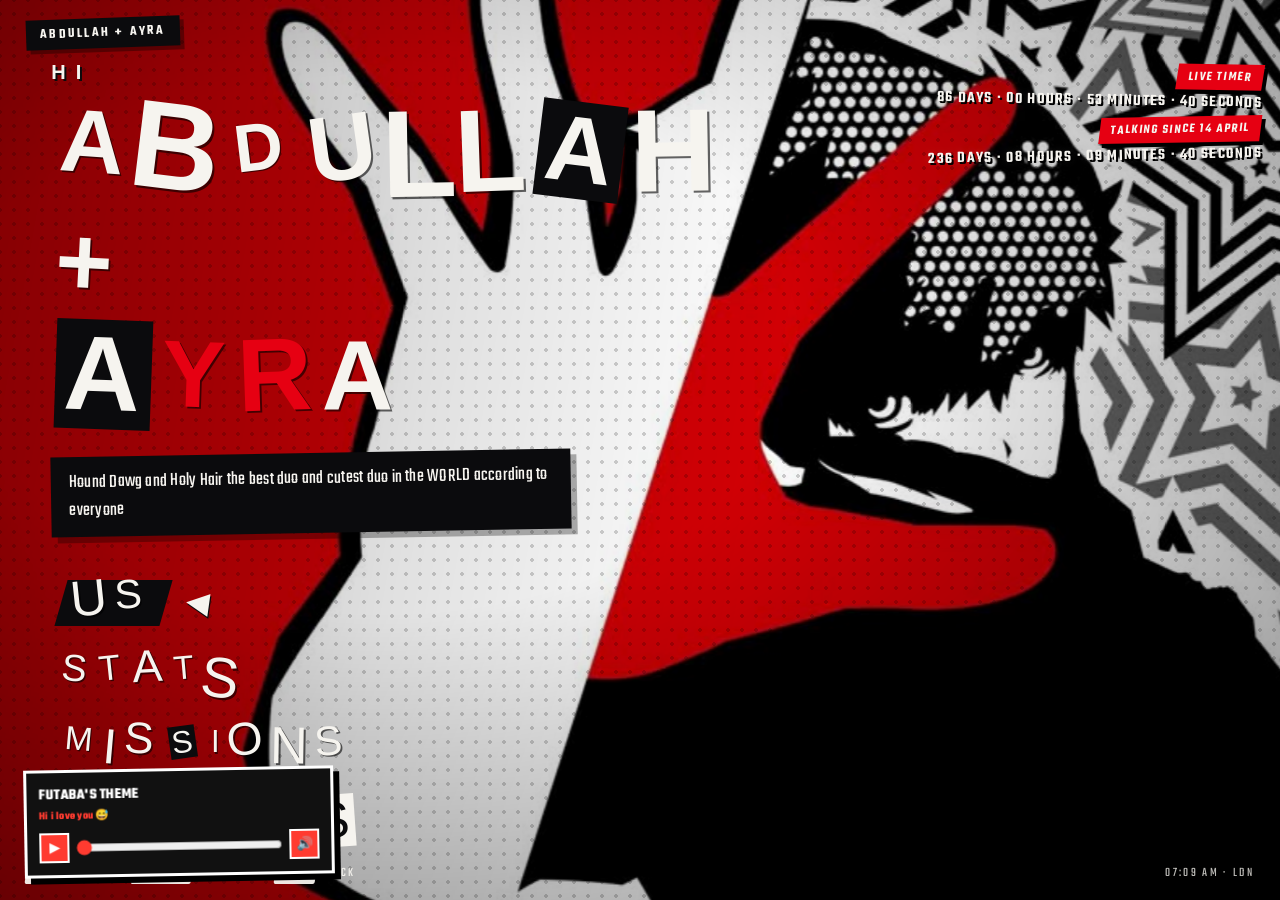
==== index.html @ 56805b8b "Add files via upload" ====
<!DOCTYPE html>
<html lang="en">

<head>
<meta charset="UTF-8">
<meta name="viewport" content="width=device-width, initial-scale=1.0">

<title>ABDULLAH + AYRA</title>

<link rel="stylesheet" href="css/style.css">
<style>
.persona-calendar{width:min(100%,1180px);margin:12px auto 24px;padding:24px;box-sizing:border-box;background:#f5f5f5;color:#111;border:6px solid #111;box-shadow:12px 12px 0 var(--red);transform:rotate(-.35deg);position:relative;}
.persona-calendar::before{content:"CALENDAR";position:absolute;top:-17px;left:18px;padding:4px 12px;background:var(--red);color:#fff;font-family:'Archivo Black','Arial Black',Impact,sans-serif;font-size:15px;letter-spacing:.12em;transform:skewX(-9deg) rotate(-2deg);box-shadow:5px 5px 0 #111;}
.calendar-header{display:grid;grid-template-columns:58px 1fr 58px;align-items:center;gap:14px;margin-bottom:18px;}
.calendar-month-block{text-align:center;}
.calendar-kicker{font-family:'Archivo Black','Arial Black',Impact,sans-serif;font-size:13px;letter-spacing:.22em;color:var(--red);transform:skewX(-8deg);}
.calendar-month-block h2{margin:0;font-family:'Archivo Black','Arial Black',Impact,sans-serif;font-size:clamp(30px,4vw,58px);line-height:.95;letter-spacing:-.03em;transform:skewX(-5deg);}
.calendar-arrow{min-height:58px;border:4px solid #111;background:var(--red);color:#fff;font-family:'Archivo Black','Arial Black',Impact,sans-serif;font-size:22px;cursor:pointer;box-shadow:6px 6px 0 #111;transition:transform .12s ease,box-shadow .12s ease;}
.calendar-arrow:hover{transform:translate(-2px,-2px) skewX(-4deg);box-shadow:8px 8px 0 #111;}
.calendar-arrow:active{transform:translate(3px,3px);box-shadow:3px 3px 0 #111;}
.calendar-weekdays,.calendar-grid{display:grid;grid-template-columns:repeat(7,minmax(0,1fr));gap:7px;}
.calendar-weekdays{margin-bottom:7px;}
.calendar-weekdays span{padding:8px 4px;background:#111;color:#fff;text-align:center;font-family:'Archivo Black','Arial Black',Impact,sans-serif;font-size:13px;letter-spacing:.08em;transform:skewX(-7deg);}
.calendar-day{min-height:82px;padding:8px;box-sizing:border-box;border:3px solid #111;background:#fff;color:#111;text-align:left;cursor:pointer;position:relative;font-family:'Barlow Condensed','Arial Narrow',Arial,sans-serif;transition:transform .12s ease,background .12s ease,color .12s ease;}
.calendar-day:hover{transform:translate(-2px,-2px) rotate(-1deg);background:#e9e9e9;}
.calendar-day.empty{border-color:#bbb;background:#ddd;cursor:default;}
.calendar-day.selected{background:#111;color:#fff;transform:rotate(-1deg);}
.calendar-day.today{outline:4px solid var(--red);outline-offset:-7px;}
.calendar-number{font-family:'Archivo Black','Arial Black',Impact,sans-serif;font-size:23px;line-height:1;}
.calendar-event-mark{position:absolute;right:7px;top:7px;width:10px;height:10px;background:var(--red);transform:rotate(45deg);}
.calendar-event-label{display:block;margin-top:12px;font-family:'Archivo Black','Arial Black',Impact,sans-serif;font-size:10px;line-height:1.05;letter-spacing:.03em;text-transform:uppercase;}
.calendar-event-panel{margin-top:18px;padding:15px 18px;border:4px solid #111;background:#111;color:#fff;box-shadow:7px 7px 0 var(--red);transform:skewX(-1deg);}
.calendar-event-date{color:#aaa;font-family:'Archivo Black','Arial Black',Impact,sans-serif;font-size:12px;letter-spacing:.15em;}
.calendar-event-title{margin-top:5px;color:#fff;font-family:'Archivo Black','Arial Black',Impact,sans-serif;font-size:clamp(20px,2.2vw,34px);line-height:1;text-transform:uppercase;}
@media(max-width:700px){.persona-calendar{padding:15px}.calendar-header{grid-template-columns:44px 1fr 44px;gap:8px}.calendar-arrow{min-height:44px;font-size:16px;box-shadow:4px 4px 0 #111}.calendar-weekdays span{font-size:9px;padding:6px 2px}.calendar-day{min-height:58px;padding:5px}.calendar-number{font-size:17px}.calendar-event-label{font-size:7px;margin-top:8px}.calendar-event-mark{width:7px;height:7px;right:5px;top:5px}}
</style>

</head>


<body data-screen="home">


<!-- =========================================================
     BACKGROUND
     ========================================================= -->

<div id="bg" aria-hidden="true">

  <div class="bg-layer" id="bg-stripes"></div>


  <svg class="bg-star"
       style="left:6%;top:8%;width:26vmax;height:26vmax"
       viewBox="0 0 100 100">

    <polygon
      points="50,0 60,35 98,35 68,57 78,94 50,72 22,94 32,57 2,35 40,35"
      fill="#000"/>

  </svg>


  <svg class="bg-star s2"
       style="right:4%;bottom:6%;width:34vmax;height:34vmax"
       viewBox="0 0 100 100">

    <polygon
      points="50,0 60,35 98,35 68,57 78,94 50,72 22,94 32,57 2,35 40,35"
      fill="#fff"/>

  </svg>


  <!-- Optional background artwork -->

  <img
    class="menu-art"
    id="art-home"
    src="assets/menus/home.jpg"
    alt=""
    onload="document.body.classList.add('has-art-home')"
    onerror="this.remove()">


  <img
    class="menu-art"
    id="art-projects"
    src="assets/menus/projects.jpg"
    alt=""
    onload="document.body.classList.add('has-art-projects')"
    onerror="this.remove()">


  <img
    class="menu-art"
    id="art-skills"
    src="assets/menus/skills.jpg"
    alt=""
    onload="document.body.classList.add('has-art-skills')"
    onerror="this.remove()">


  <img
    class="menu-art"
    id="art-about"
    src="assets/menus/about.jpg"
    alt=""
    onload="document.body.classList.add('has-art-about')"
    onerror="this.remove()">


  <img
    class="menu-art"
    id="art-contact"
    src="assets/menus/contact.jpg"
    alt=""
    onload="document.body.classList.add('has-art-contact')"
    onerror="this.remove()">


  <div class="bg-layer" id="bg-halftone"></div>

  <div class="bg-layer" id="bg-vignette"></div>

</div>


<div id="slash" aria-hidden="true"></div>


<!-- =========================================================
     HERO ART
     ========================================================= -->

<img
  id="hero-art"
  src="assets/hero.png"
  alt=""
  onerror="this.remove()">



<!-- =========================================================
     SCREEN TRANSITION
     ========================================================= -->

<div id="wipe" aria-hidden="true">

  <div class="pane p3"></div>

  <div class="pane p2"></div>

  <div class="pane p1"></div>

  <div class="flash"></div>

</div>



<!-- =========================================================
     CURSOR + SELECT SOUND
     ========================================================= -->

<div id="cursor" aria-hidden="true"></div>


<audio
  id="sfx-select"
  src="assets/sfx/select.mp3"
  preload="auto">
</audio>



<!-- =========================================================
     MAIN WEBSITE
     ========================================================= -->

<div id="shell">


  <!-- =======================================================
       TOP HUD
       ======================================================= -->

  <div id="hud-top">

    <div class="hud-tag">
      ABDULLAH + AYRA
    </div>

  </div>



  <div id="stage">


    <!-- =====================================================
         HOME / US
         ===================================================== -->

    <section
      class="screen active"
      id="screen-home"
      aria-label="Us">


      <div id="live-timer" aria-label="Relationship timer">
        <span class="live-timer-label">LIVE TIMER</span>
        <span id="liveTimerValue">00 DAYS · 00 HOURS · 00 MINUTES · 00 SECONDS</span>
      </div>


      <div id="talking-timer" aria-label="Talking timer">
        <span class="live-timer-label">TALKING SINCE 14 APRIL</span>
        <span id="talkingTimerValue">00 DAYS · 00 HOURS · 00 MINUTES · 00 SECONDS</span>
      </div>


      <div id="intro-eyebrow">
        Hi
      </div>


      <h1 id="big-name">


        <span
          class="ransom"
          data-ransom="ABDULLAH">
        </span>


        <span
          class="ransom"
          data-ransom="+">
        </span>


        <span
          class="ransom"
          data-ransom="AYRA">
        </span>


      </h1>



      <p id="tagline">

        Hound Dawg and Holy Hair the best duo and cutest duo in the WORLD according to everyone

      </p>



      <!-- ===================================================
           MAIN MENU
           =================================================== -->

      <nav id="menu" aria-label="Sections">


        <!-- US -->

        <button
          class="menu-item sel"
          data-target="projects">

          <span
            class="ransom"
            data-ransom="US">
          </span>

          <span class="cursor-mark">◀</span>

        </button>



        <!-- STATS -->

        <button
          class="menu-item"
          data-target="skills">

          <span
            class="ransom"
            data-ransom="STATS">
          </span>

          <span class="cursor-mark">◀</span>

        </button>



        <!-- MISSIONS -->

        <button
          class="menu-item"
          data-target="missions">

          <span
            class="ransom"
            data-ransom="MISSIONS">
          </span>

          <span class="cursor-mark">◀</span>

        </button>



        <!-- PICTURES -->

        <button
          class="menu-item"
          data-target="contact">

          <span
            class="ransom"
            data-ransom="PICTURES">
          </span>

          <span class="cursor-mark">◀</span>

        </button>


      </nav>

    </section>



    <!-- =====================================================
         US
         ===================================================== -->

    <section
      class="screen sub"
      id="screen-projects"
      aria-label="Us">


      <div class="screen-head">

        <span
          class="ransom"
          data-ransom="US">
        </span>

      </div>


      <button
        class="back-hint"
        data-back>

        ESC · Back

      </button>



      <div class="us-layout">

        <div class="paper">

          <h2>The Beginning</h2>


        <p>
          Haha Hi lol
        </p>


        <p>

          Okay so a long long time ago, in a place far far away, there was this young tall amazing dude called Abdullah, and one day he was just bored so he downloaded this weird app called Wizz, and one very fateful day indeed,
          he got a notification from a very beautiful girl called Ayra, and for some very peculiar reason, you said i was performative! when you popped up to me on wizz for the first time saying that i saw the notification and my eyes popped out like shocked spongebob, i was like WHY is this model texting me and i literally had no idea what to reply with so i replied with the most random bs, but it was okay bc we talked for so so long and EVERY single day i'd open the app to text you and the pop up of how many hundreds
          of thousands of times you viewed my profile came up, and i genuienly really really never considered ONCE that you might like because like how is that possible even amirite, like even NOW i don't believe it. Also, you can see a screenshot i have attatched showcasing my REAL email but it didn't come p for you because you're the real super duper pooper performative individual out of us, and you definitely proved that to me when we went black sheep coffee TWICE and you got that terrible matcha both times even.
        but ah wow like all good things, our conversations came to an end and we stopped, talking and your account was still there right at the top for me and i thought you aired me and you thought i aired you but it was just wizz trying to cook us, and it was about the 2 week mark and i genuinely could not stop thinking about you, and i wanted to pop back up so bad but i didn’t wanna look like a beg so the best thing i could come up with was deleting my account and making a new one,
        then when i finally found you again i don’t think ive ever been so happy, and then when you asked for my socials it felt like the dream started from there, we added each other on EVERYTHING 😭 we did talk at the start but not that much, only till after we made our twin peace treaty and oh my god i could not be more grateful for that because everyday for the next 6 months we’d stay up together ALL night, either be messaging each other.

        </p>

        <p>
          </p>

        <p>

          We'd always either be ragebaiting each other with snapchat video call (in silence) and then doing them silly filter games where you couldn’t draw properly, playing roblox, playing fortnite or watching movies, but whatever the activity for the night was i was content with it because i always got to do it with YOU, and then fast forward a couple months to september 11th, where we fynally admitted to each other how we feel and i felt like the luckiest dude ever because WHAT DO YOU MEAN my crush likes me back i genuienly couldnt comprehend it.
          But Hi, thank you so much for everything, for calling me performative, for being my best friend for 7 long months, for being there every time i needed you and thank you for being your amazing beautiful kind tall self.

        </p>




      <!-- PERSONA 5 STYLE CALENDAR -->
      <div class="persona-calendar" id="personaCalendar" aria-label="Our calendar">
        <div class="calendar-header">
          <button class="calendar-arrow" id="calendarPrev" type="button" aria-label="Previous month">◀</button>
          <div class="calendar-month-block">
            <div class="calendar-kicker">OUR TIMELINE</div>
            <h2 id="calendarMonth">SEPTEMBER 2026</h2>
          </div>
          <button class="calendar-arrow" id="calendarNext" type="button" aria-label="Next month">▶</button>
        </div>
        <div class="calendar-weekdays"><span>MON</span><span>TUE</span><span>WED</span><span>THU</span><span>FRI</span><span>SAT</span><span>SUN</span></div>
        <div class="calendar-grid" id="calendarGrid"></div>
        <div class="calendar-event-panel">
          <div class="calendar-event-date" id="calendarEventDate">SELECT A DATE</div>
          <div class="calendar-event-title" id="calendarEventTitle">—</div>
        </div>
      </div>
        </div>
<div class="us-gallery" aria-label="Our pictures">

  <div class="us-photo-frame">
    <img src="assets/us/us-01.jpg" alt="Abdullah and Ayra together">
  </div>

  <div class="us-photo-frame">
    <img src="assets/us/us-02.jpg" alt="Abdullah and Ayra photo collage">
  </div>

  <div class="us-photo-frame">
    <img src="assets/us/us-03.png" alt="Abdullah and Ayra together">
  </div>

  <div class="us-photo-frame">
    <img src="assets/us/us-04.png" alt="Abdullah and Ayra photo collage">
  </div>

</div>





    </section>



    <!-- =====================================================
         STATS
         ===================================================== -->

    <section
      class="screen sub stats-screen"
      id="screen-skills"
      aria-label="Stats">

      <div class="screen-head">
        <span
          class="ransom"
          data-ransom="STATS">
        </span>
      </div>

      <button
        class="back-hint"
        data-back>
        ESC · Back
      </button>

      <div id="stats-body">

        <div class="stats-paper">

          <h2>OUR STATS</h2>
<div class="stats-columns">

            <!-- AYRA -->
            <article class="character-card ayra-card">

              <div class="character-photo">
                <img src="assets/people/ayra.jpg" alt="Ayra">
              </div>

              <h3 class="character-name">AYRA</h3>

              <div class="stat-section">
                <h4>BASIC</h4>
                <div class="fact-row"><span>DATE OF BIRTH</span><strong>19 Dec 2006</strong></div>
                <div class="fact-row"><span>HEIGHT</span><strong>5'6.5</strong></div>
                <div class="fact-row"><span>STRENGTH</span><strong>10/10</strong></div>
                <div class="fact-row"><span>LOOKS</span><strong>∞/10</strong></div>
              </div>

              <div class="stat-section">
                <h4>PERSONALITY</h4>
                <div class="stat-row"><span>PATIENCE</span><div class="skill-bar"><span class="fill" data-level="100"></span></div><strong>67/10</strong></div>
                <div class="stat-row"><span>ANGER</span><div class="skill-bar"><span class="fill" data-level="100"></span></div><strong>67/10</strong></div>
                <div class="stat-row"><span>KINDNESS</span><div class="skill-bar"><span class="fill" data-level="100"></span></div><strong>67/10</strong></div>
                <div class="stat-row"><span>CUTENESS</span><div class="skill-bar"><span class="fill" data-level="100"></span></div><strong>67/10</strong></div>
                <div class="stat-row"><span>INTELLIGENCE</span><div class="skill-bar"><span class="fill" data-level="100"></span></div><strong>67/10</strong></div>
              </div>

              <div class="special-row">
                <h4>SPECIAL ABILITY</h4>
                <p>THE AYRA EFFECT</p>
              </div>

              <div class="special-row weakness-row">
                <h4>WEAKNESS</h4>
                <p>GETTING TICKLED</p>
              </div>

            </article>

            <!-- ABDULLAH -->
            <article class="character-card abdullah-card">

              <div class="character-photo">
                <img src="assets/people/abdullah.jpg" alt="Abdullah">
              </div>

              <h3 class="character-name">ABDULLAH</h3>

              <div class="stat-section">
                <h4>BASIC</h4>
                <div class="fact-row"><span>DATE OF BIRTH</span><strong>23rd Dec 2005</strong></div>
                <div class="fact-row"><span>HEIGHT</span><strong>6'2</strong></div>
                <div class="fact-row"><span>STRENGTH</span><strong>7/10</strong></div>
                <div class="fact-row"><span>LOOKS</span><strong>Hi/10</strong></div>
              </div>

              <div class="stat-section">
                <h4>PERSONALITY</h4>
                <div class="stat-row"><span>PATIENCE</span><div class="skill-bar"><span class="fill" data-level="100"></span></div><strong>10/10</strong></div>
                <div class="stat-row"><span>ANGER</span><div class="skill-bar"><span class="fill" data-level="0"></span></div><strong>0/10</strong></div>
                <div class="stat-row"><span>KINDNESS</span><div class="skill-bar"><span class="fill" data-level="70"></span></div><strong>7/10</strong></div>
                <div class="stat-row"><span>CUTENESS</span><div class="skill-bar"><span class="fill" data-level="0"></span></div><strong>0/10</strong></div>
                <div class="stat-row"><span>INTELLIGENCE</span><div class="skill-bar"><span class="fill" data-level="100"></span></div><strong>∞/10</strong></div>
              </div>

              <div class="special-row">
                <h4>SPECIAL ABILITY</h4>
                <p>BEING COOL AND TALL</p>
              </div>

              <div class="special-row weakness-row">
                <h4>WEAKNESS</h4>
                <p>AYRA</p>
              </div>

            </article>

          </div>
        </div>
      </div>

    </section>


    <!-- =====================================================
         MISSIONS
         ===================================================== -->

    <section
      class="screen sub missions-screen"
      id="screen-missions"
      aria-label="Missions">

      <div class="screen-head">
        <span
          class="ransom"
          data-ransom="MISSIONS">
        </span>
      </div>

      <button
        class="back-hint"
        data-back>
        ESC · Back
      </button>

      <div class="paper missions-paper">

        <h2>OUR MISSIONS</h2>

        <p class="mission-intro">
          Things we need to do together.
        </p>

        <div class="missions-columns">

          <div class="mission-column">
            <h3>WATCH TOGETHER</h3>

            <div class="mission-list">

              <label class="mission"><input type="checkbox" data-mission="toy-story-5"><span>Toy Story 5</span></label>
              <label class="mission"><input type="checkbox" data-mission="toy-story-4"><span>Toy Story 4</span></label>
              <label class="mission"><input type="checkbox" data-mission="toy-story-3"><span>Toy Story 3</span></label>
              <label class="mission"><input type="checkbox" data-mission="toy-story-2"><span>Toy Story 2</span></label>
              <label class="mission"><input type="checkbox" data-mission="toy-story"><span>Toy Story</span></label>
              <label class="mission"><input type="checkbox" data-mission="pinocchio"><span>Pinocchio</span></label>
              <label class="mission"><input type="checkbox" data-mission="buddy"><span>Buddy</span></label>
              <label class="mission"><input type="checkbox" data-mission="cars"><span>Cars</span></label>
              <label class="mission"><input type="checkbox" data-mission="cars-2"><span>Cars 2</span></label>
              <label class="mission"><input type="checkbox" data-mission="bratz-fashion-pixiez"><span>Bratz Fashion Pixiez</span></label>
              <label class="mission"><input type="checkbox" data-mission="ice-cream-man"><span>Ice Cream Man</span></label>
              <label class="mission"><input type="checkbox" data-mission="winnie-the-pooh"><span>Winnie the Pooh</span></label>
              <label class="mission"><input type="checkbox" data-mission="a-silent-voice"><span>A Silent Voice</span></label>
              <label class="mission"><input type="checkbox" data-mission="saiki-live-action"><span>Saiki live action</span></label>
              <label class="mission"><input type="checkbox" data-mission="hoppers"><span>Hoppers</span></label>

            </div>
          </div>

          <div class="mission-column">
            <h3>THINGS TO DO</h3>

            <div class="mission-list">

              <label class="mission"><input type="checkbox" data-mission="play-badminton"><span>Play badminton</span></label>
              <label class="mission"><input type="checkbox" data-mission="andys-room"><span>Andy's room</span></label>
              <label class="mission"><input type="checkbox" data-mission="cars-land"><span>Cars Land</span></label>
              <label class="mission"><input type="checkbox" data-mission="toy-story-land"><span>Toy Story Land</span></label>
              <label class="mission"><input type="checkbox" data-mission="kidnap-abdullah"><span>Kidnap Abdullah</span></label>
              <label class="mission"><input type="checkbox" data-mission="abdullah-bandlab"><span>Abdullah goes through his amazing BandLab songs</span></label>
              <label class="mission"><input type="checkbox" data-mission="maki-ramen"><span>Maki and ramen</span></label>
              <label class="mission"><input type="checkbox" data-mission="mario-party"><span>Play Mario Party</span></label>
              <label class="mission"><input type="checkbox" data-mission="leblanc"><span>Go to Leblanc</span></label>
              <label class="mission"><input type="checkbox" data-mission="christmas-markets"><span>Christmas markets</span></label>
              <label class="mission"><input type="checkbox" data-mission="scare-fest"><span>Scare Fest 🤔</span></label>
              <label class="mission"><input type="checkbox" data-mission="theme-park"><span>Theme park</span></label>
              <label class="mission"><input type="checkbox" data-mission="steal-ayras-heels"><span>Stealing Ayra's heels (or any shoe)</span></label>
              <label class="mission"><input type="checkbox" data-mission="other-golf-course"><span>Other golf course</span></label>
              <label class="mission"><input type="checkbox" data-mission="5d-cinema"><span>5D cinema</span></label>
              <label class="mission"><input type="checkbox" data-mission="cars-cinema"><span>Watch Cars in cinema Hi 😢</span></label>
              <label class="mission"><input type="checkbox" data-mission="beaulieu"><span>Beaulieu Motor Museum</span></label>
              <label class="mission"><input type="checkbox" data-mission="clay-pingus"><span>Make clay Pingus</span></label>
              <label class="mission"><input type="checkbox" data-mission="youtube-songs"><span>Posts more songs on YouTube</span></label>

            </div>
          </div>

        </div>
      </div>

    </section>


    <!-- =====================================================
         PICTURES
         ===================================================== -->

    <section
      class="screen sub pictures-screen"
      id="screen-contact"
      aria-label="Pictures">

      <div class="screen-head">
        <span class="ransom" data-ransom="PICTURES"></span>
      </div>

      <button class="back-hint" data-back>ESC · Back</button>

      <div class="paper pictures-paper">
        <div class="pictures-title-row">
          <div>
            <h2>OUR MEMORIES</h2>
            <p class="pictures-subtitle">Abdullah + Ayra</p>
          </div>
          <div class="memory-counter" id="memoryCounter">MEMORY 01 / 16</div>
        </div>

        <div class="memory-viewer" aria-label="Memory gallery">
          <button class="memory-arrow memory-prev" id="memoryPrev" type="button" aria-label="Previous picture">◀</button>
          <div class="memory-frame">
            <img id="memoryImage" src="assets/pictures/memory-01.jpg" alt="Abdullah and Ayra memory 1" draggable="false">
            <div class="memory-caption" id="memoryCaption">MEMORY 01</div>
          </div>
          <button class="memory-arrow memory-next" id="memoryNext" type="button" aria-label="Next picture">▶</button>
        </div>

        <div class="memory-thumbs" id="memoryThumbs" aria-label="Choose a memory">
          <button class="memory-thumb active" type="button" data-memory="1" aria-label="Memory 01"><img src="assets/pictures/memory-01.jpg" alt=""></button>
          <button class="memory-thumb" type="button" data-memory="2" aria-label="Memory 02"><img src="assets/pictures/memory-02.jpg" alt=""></button>
          <button class="memory-thumb" type="button" data-memory="3" aria-label="Memory 03"><img src="assets/pictures/memory-03.jpg" alt=""></button>
          <button class="memory-thumb" type="button" data-memory="4" aria-label="Memory 04"><img src="assets/pictures/memory-04.jpg" alt=""></button>
          <button class="memory-thumb" type="button" data-memory="5" aria-label="Memory 05"><img src="assets/pictures/memory-05.jpg" alt=""></button>
          <button class="memory-thumb" type="button" data-memory="6" aria-label="Memory 06"><img src="assets/pictures/memory-06.jpg" alt=""></button>
          <button class="memory-thumb" type="button" data-memory="7" aria-label="Memory 07"><img src="assets/pictures/memory-07.jpg" alt=""></button>
          <button class="memory-thumb" type="button" data-memory="8" aria-label="Memory 08"><img src="assets/pictures/memory-08.jpg" alt=""></button>
          <button class="memory-thumb" type="button" data-memory="9" aria-label="Memory 09"><img src="assets/pictures/memory-09.jpg" alt=""></button>
          <button class="memory-thumb" type="button" data-memory="10" aria-label="Memory 10"><img src="assets/pictures/memory-10.jpg" alt=""></button>
          <button class="memory-thumb" type="button" data-memory="11" aria-label="Memory 11"><img src="assets/pictures/memory-11.jpg" alt=""></button>
          <button class="memory-thumb" type="button" data-memory="12" aria-label="Memory 12"><img src="assets/pictures/memory-12.jpg" alt=""></button>
          <button class="memory-thumb" type="button" data-memory="13" aria-label="Memory 13"><img src="assets/pictures/memory-13.jpg" alt=""></button>
          <button class="memory-thumb" type="button" data-memory="14" aria-label="Memory 14"><img src="assets/pictures/memory-14.jpg" alt=""></button>
          <button class="memory-thumb" type="button" data-memory="15" aria-label="Memory 15"><img src="assets/pictures/memory-15.jpg" alt=""></button>
          <button class="memory-thumb" type="button" data-memory="16" aria-label="Memory 16"><img src="assets/pictures/memory-16.jpg" alt=""></button>
        </div>

        <p class="memory-controls-hint">◀ ▶ / ARROW KEYS · Browse memories</p>
      </div>

    </section>


  </div>



  <!-- =====================================================
       BOTTOM HUD
       ===================================================== -->

  <div id="hud-bottom">


    <span>

      <span class="key">
        ↑↓
      </span>

      Select

    </span>


    <span>

      <span class="key">
        Enter
      </span>

      Confirm

    </span>


    <span>

      <span class="key">
        Esc
      </span>

      Back

    </span>


    <span
      style="margin-left:auto;opacity:.8"
      id="clock">
    </span>


  </div>

</div>



<!-- =========================================================
     FUTABA'S THEME MUSIC PLAYER
     ========================================================= -->

<div
  class="music-player"
  id="musicPlayer">


  <div class="music-info">


    <div class="music-title">
      Futaba's Theme
    </div>


    <div class="music-artist">
      Hi i love you 😅
    </div>



    <div class="music-controls">


      <button
        id="musicPlay"
        aria-label="Play music">

        ▶

      </button>



      <input
        id="musicProgress"
        type="range"
        min="0"
        max="100"
        value="0"
        aria-label="Music progress">



      <button
        id="musicVolume"
        aria-label="Mute music">

        🔊

      </button>


    </div>

  </div>



  <audio
    id="musicAudio"
    preload="metadata">


    <source
      src="assets/music/Futaba.mp3"
      type="audio/mpeg">


  </audio>

</div>



<!-- =========================================================
     JAVASCRIPT
     ========================================================= -->



<script src="js/model.js" defer></script>

<script src="js/view.js" defer></script>

<script src="js/controller.js" defer></script>

<script src="js/Music.js" defer></script>



<style>
  /* Second live counter — how long we've been talking since 14 April 2026. */
  #talking-timer {
    position: absolute;
    top: 70px;
    right: 18px;
    z-index: 20;
    display: flex;
    flex-direction: column;
    align-items: flex-end;
    gap: 5px;
    text-align: right;
    transform: rotate(-1deg);
  }

  #talkingTimerValue {
    color: var(--white);
    font-family: 'Teko', 'Barlow Condensed', 'Arial Narrow', Arial, sans-serif;
    font-size: clamp(14px, 1.25vw, 19px);
    font-weight: 600;
    letter-spacing: .08em;
    line-height: 1;
    text-shadow: 2px 2px 0 #000, 0 0 8px rgba(255,255,255,.12);
    white-space: nowrap;
  }

  @media (max-width: 900px) {
    #talking-timer {
      top: 64px;
      right: 12px;
    }

    #talkingTimerValue {
      font-size: clamp(11px, 2.2vw, 16px);
    }
  }
</style>

<script>
  document.addEventListener("DOMContentLoaded", () => {
    const liveTimerStart = new Date("2026-09-11T07:16:00+01:00").getTime();
    const talkingTimerStart = new Date("2026-04-14T00:00:00+01:00").getTime();
    const timer = document.getElementById("liveTimerValue");
    const talkingTimer = document.getElementById("talkingTimerValue");
    if (!timer && !talkingTimer) return;

    function formatElapsed(startTime) {
      const elapsed = Math.max(0, Date.now() - startTime);
      const totalSeconds = Math.floor(elapsed / 1000);
      const days = Math.floor(totalSeconds / 86400);
      const hours = Math.floor((totalSeconds % 86400) / 3600);
      const minutes = Math.floor((totalSeconds % 3600) / 60);
      const seconds = totalSeconds % 60;
      const pad = value => String(value).padStart(2, "0");
      return `${pad(days)} DAYS · ${pad(hours)} HOURS · ${pad(minutes)} MINUTES · ${pad(seconds)} SECONDS`;
    }

    function updateTimers() {
      if (timer) timer.textContent = formatElapsed(liveTimerStart);
      if (talkingTimer) talkingTimer.textContent = formatElapsed(talkingTimerStart);
    }

    updateTimers();
    setInterval(updateTimers, 1000);
  });
</script>
<script>
document.addEventListener("DOMContentLoaded",()=>{
const grid=document.getElementById("calendarGrid"),monthTitle=document.getElementById("calendarMonth"),eventDate=document.getElementById("calendarEventDate"),eventTitle=document.getElementById("calendarEventTitle"),previous=document.getElementById("calendarPrev"),next=document.getElementById("calendarNext");
if(!grid||!monthTitle||!eventDate||!eventTitle||!previous||!next)return;
const events={"2026-03-19":"AYRA MESSAGED ME","2026-04-14":"WE ADDED EACH OTHER ON EVERYTHING","2026-07-17":"FIRST TIME WE WENT OUT","2026-09-11":"WE MADE IT OFFICIAL","2026-09-21":"WE FIRST HELD HANDS AND HUGGED","2026-09-24":"WE FIRST KISSED"};
const birthdays={"12-19":"AYRA'S BIRTHDAY","12-23":"ABDULLAH'S BIRTHDAY"};
let viewDate=new Date(2026,8,1),selectedKey="2026-09-11";
const pad=n=>String(n).padStart(2,"0"),keyFor=(y,m,d)=>`${y}-${pad(m+1)}-${pad(d)}`,birthdayKey=(m,d)=>`${pad(m+1)}-${pad(d)}`;
function getEvent(y,m,d){return events[keyFor(y,m,d)]||birthdays[birthdayKey(m,d)]||"";}
function selectDay(date,label){selectedKey=keyFor(date.getFullYear(),date.getMonth(),date.getDate());eventDate.textContent=label;eventTitle.textContent=getEvent(date.getFullYear(),date.getMonth(),date.getDate())||"NO EVENT — JUST A DAY";render();}
function render(){const y=viewDate.getFullYear(),m=viewDate.getMonth();monthTitle.textContent=viewDate.toLocaleDateString("en-GB",{month:"long",year:"numeric"}).toUpperCase();grid.innerHTML="";const offset=(new Date(y,m,1).getDay()+6)%7,days=new Date(y,m+1,0).getDate(),cells=Math.ceil((offset+days)/7)*7,today=new Date();for(let i=0;i<cells;i++){const d=i-offset+1,cell=document.createElement("button");cell.type="button";cell.className="calendar-day";if(d<1||d>days){cell.classList.add("empty");cell.disabled=true;grid.appendChild(cell);continue;}const date=new Date(y,m,d),key=keyFor(y,m,d),event=getEvent(y,m,d),label=date.toLocaleDateString("en-GB",{day:"numeric",month:"long",year:"numeric"}).toUpperCase();if(key===selectedKey)cell.classList.add("selected");if(y===today.getFullYear()&&m===today.getMonth()&&d===today.getDate())cell.classList.add("today");cell.innerHTML=`<span class="calendar-number">${d}</span>`;if(event)cell.insertAdjacentHTML("beforeend",`<span class="calendar-event-mark"></span><span class="calendar-event-label">${event}</span>`);cell.addEventListener("click",()=>selectDay(date,label));grid.appendChild(cell);}}
previous.addEventListener("click",()=>{viewDate=new Date(viewDate.getFullYear(),viewDate.getMonth()-1,1);render();});next.addEventListener("click",()=>{viewDate=new Date(viewDate.getFullYear(),viewDate.getMonth()+1,1);render();});selectDay(new Date(2026,8,11),"11 SEPTEMBER 2026");
});
</script>

</body>
<script>
document.addEventListener("DOMContentLoaded", () => {
  const pictures = Array.from({ length: 16 }, (_, i) => {
    const number = String(i + 1).padStart(2, "0");
    return { src: `assets/pictures/memory-${number}.png`, alt: `Abdullah and Ayra memory ${i + 1}` };
  });
  const image = document.getElementById("memoryImage");
  const caption = document.getElementById("memoryCaption");
  const counter = document.getElementById("memoryCounter");
  const previous = document.getElementById("memoryPrev");
  const next = document.getElementById("memoryNext");
  const thumbs = Array.from(document.querySelectorAll(".memory-thumb"));
  if (!image || !caption || !counter || !previous || !next) return;
  let current = 0;
  function showPicture(index) {
    current = (index + pictures.length) % pictures.length;
    const picture = pictures[current];
    const number = String(current + 1).padStart(2, "0");
    image.classList.remove("gallery-changing");
    void image.offsetWidth;
    image.src = picture.src;
    image.alt = picture.alt;
    caption.textContent = `MEMORY ${number}`;
    counter.textContent = `MEMORY ${number} / 16`;
    thumbs.forEach((thumb, i) => thumb.classList.toggle("active", i === current));
    image.classList.add("gallery-changing");
  }
  previous.addEventListener("click", () => showPicture(current - 1));
  next.addEventListener("click", () => showPicture(current + 1));
  thumbs.forEach((thumb, i) => thumb.addEventListener("click", () => showPicture(i)));
  document.addEventListener("keydown", (event) => {
    if (document.body.dataset.screen !== "contact") return;
    if (event.key === "ArrowLeft") showPicture(current - 1);
    if (event.key === "ArrowRight") showPicture(current + 1);
  });
  showPicture(0);
});
</script>
<script>
document.addEventListener("DOMContentLoaded", () => {
  const pictures = Array.from({ length: 16 }, (_, i) => {
    const number = String(i + 1).padStart(2, "0");
    return {
      src: `assets/pictures/memory-${number}.png`,
      alt: `Abdullah and Ayra memory ${i + 1}`
    };
  });

  const image = document.getElementById("memoryImage");
  const caption = document.getElementById("memoryCaption");
  const counter = document.getElementById("memoryCounter");
  const previous = document.getElementById("memoryPrev");
  const next = document.getElementById("memoryNext");
  const thumbs = Array.from(document.querySelectorAll(".memory-thumb"));

  if (!image || !caption || !counter || !previous || !next) return;

  let current = 0;

  function showPicture(index) {
    current = (index + pictures.length) % pictures.length;
    const picture = pictures[current];
    const number = String(current + 1).padStart(2, "0");

    image.classList.remove("gallery-changing");
    void image.offsetWidth;
    image.src = picture.src;
    image.alt = picture.alt;
    caption.textContent = `MEMORY ${number}`;
    counter.textContent = `MEMORY ${number} / 16`;
    thumbs.forEach((thumb, i) => thumb.classList.toggle("active", i === current));
    image.classList.add("gallery-changing");
  }

  previous.addEventListener("click", () => showPicture(current - 1));
  next.addEventListener("click", () => showPicture(current + 1));
  thumbs.forEach((thumb, i) => thumb.addEventListener("click", () => showPicture(i)));

  document.addEventListener("keydown", (event) => {
    if (document.body.dataset.screen !== "contact") return;
    if (event.key === "ArrowLeft") showPicture(current - 1);
    if (event.key === "ArrowRight") showPicture(current + 1);
  });

  showPicture(0);
});
</script>

</body>
</html>
---- css/style.css ----
@import url('https://fonts.googleapis.com/css2?family=Teko:wght@300;400;500;600;700&display=swap');
:root{
  --red:#e60012;
  --red-deep:#a3000c;
  --black:#0b0b0d;
  --white:#f6f4ef;
  --ink:#111;
}
*{margin:0;padding:0;box-sizing:border-box;}
html,body{height:100%;}
body{
  background:var(--black);
  color:var(--white);
  font-family:'Teko','Barlow Condensed','Arial Narrow',Arial,sans-serif;
  overflow:hidden;
  -webkit-font-smoothing:antialiased;
  user-select:none;
}
.display{font-family:'Archivo Black','Arial Black',Impact,sans-serif;}

/* ============ BACKGROUND LAYERS ============ */
#bg{position:fixed;inset:-6vmax;z-index:0;pointer-events:none;}
.bg-layer{position:absolute;inset:0;will-change:transform;}
#bg-stripes{
  background:repeating-linear-gradient(115deg,
    var(--red) 0 46px, var(--red-deep) 46px 52px,
    var(--red) 52px 120px, #c4000f 120px 126px);
  animation:stripeDrift 22s linear infinite;
}
@keyframes stripeDrift{from{background-position:0 0;}to{background-position:520px 0;}}
#bg-halftone{
  background-image:radial-gradient(circle, rgba(0,0,0,.35) 1.6px, transparent 1.7px);
  background-size:14px 14px;
  mix-blend-mode:multiply;
  animation:halftoneDrift 30s linear infinite;
}
@keyframes halftoneDrift{from{background-position:0 0;}to{background-position:-140px 140px;}}
#bg-vignette{
  background:radial-gradient(ellipse at 32% 40%, transparent 30%, rgba(0,0,0,.72) 100%);
}
.bg-star{position:absolute;opacity:.16;animation:spin 60s linear infinite;transform-origin:center;}
.bg-star.s2{animation-duration:90s;animation-direction:reverse;opacity:.1;}
@keyframes spin{to{transform:rotate(360deg);}}

/* big black slash behind the menu, like a torn silhouette */
#slash{
  position:fixed;z-index:1;inset:0;pointer-events:none;
  background:var(--black);
  clip-path:polygon(58% 0, 100% 0, 100% 100%, 40% 100%, 52% 62%, 45% 60%, 60% 24%, 51% 22%);
  transition:clip-path .8s cubic-bezier(.8,0,.15,1);
}
body[data-screen]:not([data-screen="home"]) #slash{
  clip-path:polygon(0 0, 100% 0, 100% 100%, 0 100%, 0 62%, 0 60%, 0 24%, 0 22%);
}

/* ============ SHELL / HUD ============ */
#shell{position:relative;z-index:2;height:100%;display:flex;flex-direction:column;}
#hud-top{
  display:flex;justify-content:space-between;align-items:flex-start;
  padding:18px 26px 0;letter-spacing:.14em;font-weight:600;
}
.hud-tag{
  background:var(--black);color:var(--white);
  padding:5px 14px;transform:rotate(-2deg);
  font-size:14px;text-transform:uppercase;
  box-shadow:4px 4px 0 rgba(0,0,0,.35);
}
.hud-tag.alt{background:var(--white);color:var(--black);transform:rotate(1.5deg);}
#hud-bottom{
  padding:0 26px 16px;display:flex;gap:22px;align-items:center;
  font-size:13px;letter-spacing:.18em;text-transform:uppercase;opacity:.95;
}
#hud-bottom .key{
  display:inline-block;background:var(--white);color:var(--black);
  padding:2px 8px;margin-right:6px;font-weight:700;transform:skewX(-8deg);
  border-radius:2px;
}
#relationship-counter{
  position:absolute;
  top:18px;
  right:28px;
  z-index:8;
  min-width:330px;
  padding:10px 14px 11px;
  background:var(--black);
  color:var(--white);
  border:3px solid var(--white);
  box-shadow:7px 7px 0 var(--red);
  transform:rotate(1.5deg) skewX(-2deg);
}
#relationship-counter::before{
  content:"";
  position:absolute;
  inset:4px;
  border:1px solid rgba(255,255,255,.25);
  pointer-events:none;
}
.counter-label{
  color:var(--red);
  font-family:'Teko','Arial Narrow',Arial,sans-serif;
  font-size:16px;
  font-weight:700;
  letter-spacing:.16em;
  line-height:1;
  text-align:center;
}
.counter-values{
  display:grid;
  grid-template-columns:repeat(4,1fr);
  gap:9px;
  margin-top:6px;
  text-align:center;
}
.counter-values span{display:flex;flex-direction:column;align-items:center;line-height:1;}
.counter-values strong{
  font-family:'Teko','Arial Narrow',Arial,sans-serif;
  font-size:27px;
  font-weight:700;
  letter-spacing:.02em;
}
.counter-values small{
  margin-top:2px;
  color:#bdbdbd;
  font-family:'Teko','Arial Narrow',Arial,sans-serif;
  font-size:10px;
  font-weight:600;
  letter-spacing:.12em;
}

#stage{flex:1;position:relative;overflow:hidden;}

/* ============ SCREENS ============ */
.screen{
  position:absolute;inset:0;padding:2vh 4vw;
  display:none;overflow-y:auto;overflow-x:hidden;
  scrollbar-width:thin;scrollbar-color:var(--red) transparent;
}
.screen.active{display:block;}
.screen::-webkit-scrollbar{width:8px;}
.screen::-webkit-scrollbar-thumb{background:var(--red);}

/* ---------- HOME ---------- */
#screen-home{display:none;padding:0 4vw;}
#screen-home.active{display:flex;flex-direction:column;justify-content:center;}
#intro-eyebrow{
  font-size:clamp(14px,1.6vw,20px);letter-spacing:.5em;text-transform:uppercase;
  margin-bottom:1.2vh;font-weight:700;text-shadow:2px 2px 0 var(--black);
}
#big-name{line-height:.92;margin-bottom:2.5vh;}
#big-name .ransom{font-size:clamp(44px,8.5vw,124px);display:block;}
#tagline{
  max-width:520px;font-size:clamp(15px,1.5vw,20px);line-height:1.45;
  background:var(--black);padding:12px 18px;transform:rotate(-1deg);
  box-shadow:6px 6px 0 rgba(0,0,0,.3);
}
#menu{margin-top:4vh;display:flex;flex-direction:column;align-items:flex-start;gap:.6vh;}
.menu-item{
  background:none;border:0;cursor:pointer;color:var(--white);
  text-align:left;position:relative;padding:2px 14px 2px 4px;
  transform:translateX(-60px);opacity:0;
}
.menu-item .ransom{font-size:clamp(26px,4.2vw,56px);}
.loaded .menu-item{animation:menuIn .55s cubic-bezier(.2,1.2,.3,1) forwards;}
.menu-item:nth-child(1){animation-delay:.15s;}
.menu-item:nth-child(2){animation-delay:.25s;}
.menu-item:nth-child(3){animation-delay:.35s;}
.menu-item:nth-child(4){animation-delay:.45s;}
@keyframes menuIn{to{transform:translateX(0);opacity:1;}}
.menu-item::before{
  content:"";position:absolute;left:-4%;top:18%;height:70%;width:0;
  background:var(--black);transform:skewX(-16deg);z-index:-1;
  transition:width .18s cubic-bezier(.7,0,.3,1);
}
.menu-item.sel::before{width:108%;}
.menu-item.sel{transform:translateX(14px) !important;}
.menu-item.sel .ch{color:var(--white);}
.menu-item.sel .ch.box{background:var(--red);color:var(--white);}
.menu-item.sel .ch.boxw{background:var(--white);color:var(--black);}
.menu-item:focus-visible{outline:3px dashed var(--white);outline-offset:4px;}
.cursor-mark{
  position:absolute;right:-46px;top:50%;transform:translateY(-50%) rotate(8deg);
  font-size:clamp(18px,2.4vw,30px);opacity:0;transition:opacity .12s;
  color:var(--white);text-shadow:2px 2px 0 var(--black);
}
.menu-item.sel .cursor-mark{opacity:1;animation:pulse 0.9s ease-in-out infinite;}
@keyframes pulse{0%,100%{transform:translateY(-50%) rotate(8deg) scale(1);}50%{transform:translateY(-50%) rotate(8deg) scale(1.18);}}

/* ---------- RANSOM LETTERS ---------- */
.ransom{display:inline-block;white-space:nowrap;}
.ransom .ch{
  display:inline-block;line-height:1;padding:0 .01em;
  transition:transform .15s;
}
.ransom .ch.box{background:var(--black);color:var(--white);padding:.02em .08em;margin:0 .03em;}
.ransom .ch.boxw{background:var(--white);color:var(--black);padding:.02em .08em;margin:0 .03em;}
.ransom .ch.red{color:var(--red);text-shadow:1px 1px 0 var(--black);}
.menu-item:hover .ch,.menu-item.sel .ch{animation:jitter .35s ease both;}
.menu-item:hover .ch:nth-child(odd){animation-delay:.03s;}
.menu-item:hover .ch:nth-child(3n){animation-delay:.06s;}
@keyframes jitter{
  0%{transform:var(--t) translateY(0);}
  35%{transform:var(--t) translateY(-6px) rotate(3deg);}
  70%{transform:var(--t) translateY(2px) rotate(-2deg);}
  100%{transform:var(--t) translateY(0);}
}

/* ---------- SUB-SCREEN CHROME ---------- */
.sub{background:transparent;}
.sub .screen-head{margin:1vh 0 3.5vh;position:relative;display:inline-block;}
.sub .screen-head .ransom{font-size:clamp(38px,6vw,84px);}
.sub .screen-head::after{
  content:"";position:absolute;left:-6px;bottom:-10px;height:10px;width:105%;
  background:var(--red);transform:skewX(-24deg);
}
.back-hint{
  display:inline-block;margin-left:22px;vertical-align:middle;
  font-size:13px;letter-spacing:.2em;text-transform:uppercase;
  background:var(--white);color:var(--black);padding:4px 10px;transform:rotate(-2deg);
  cursor:pointer;border:0;font-weight:700;font-family:inherit;
}
.back-hint:hover{background:var(--red);color:var(--white);}

/* ---------- PROJECTS ---------- */
#repo-status{font-size:15px;letter-spacing:.2em;text-transform:uppercase;margin-bottom:2vh;opacity:.85;}
.grid{
  display:grid;grid-template-columns:repeat(auto-fill,minmax(330px,1fr));
  gap:26px 34px;padding-top:14px;
}
#repo-grid{padding-bottom:6vh;}
.card{
  color:var(--ink);position:relative;
  padding:20px 22px 18px;cursor:pointer;text-decoration:none;display:block;
  transform:rotate(var(--tilt)) translateY(24px);opacity:0;
  transition:transform .18s cubic-bezier(.7,0,.3,1), filter .18s;
  filter:drop-shadow(7px 7px 0 rgba(0,0,0,.5));
}
.card::before{
  content:"";position:absolute;inset:0;background:var(--white);
  clip-path:polygon(0 6%, 3% 0, 100% 0, 100% 88%, 97% 100%, 0 100%);
}
.card>*{position:relative;}
.screen.active .card{animation:cardIn .5s cubic-bezier(.2,1.1,.3,1) forwards;animation-delay:var(--d);}
@keyframes cardIn{to{transform:rotate(var(--tilt)) translateY(0);opacity:1;}}
.card:hover{
  transform:rotate(0deg) scale(1.03) !important;
  filter:drop-shadow(10px 10px 0 var(--black));
  z-index:3;
}
.card .lang{
  position:absolute;top:-12px;right:14px;
  background:var(--black);color:var(--white);
  font-weight:700;font-size:13px;letter-spacing:.14em;text-transform:uppercase;
  padding:4px 12px;transform:rotate(2deg);
}
.card .lang::before{content:"";display:inline-block;width:9px;height:9px;border-radius:50%;
  background:var(--lc,var(--red));margin-right:7px;}
.card h3{
  font-family:'Archivo Black','Arial Black',Impact,sans-serif;
  font-size:21px;line-height:1.05;text-transform:uppercase;
  margin-bottom:10px;word-break:break-word;
}
.card h3 em{font-style:normal;color:var(--red);}
.card p{font-size:15.5px;line-height:1.4;min-height:44px;color:#2c2c2c;}
.card .meta{
  margin-top:14px;display:flex;justify-content:space-between;align-items:center;
  font-size:13px;letter-spacing:.12em;text-transform:uppercase;font-weight:700;
}
.card .meta .go{
  background:var(--red);color:var(--white);padding:4px 12px;transform:skewX(-10deg);
  transition:background .15s;
}
.card:hover .meta .go{background:var(--black);}

/* ---------- FEATURED CARDS ---------- */
.card.feat{color:var(--white);filter:drop-shadow(7px 7px 0 var(--red-deep));}
.card.feat::before{background:var(--black);}
.card.feat:hover{filter:drop-shadow(10px 10px 0 var(--red));}
.card.feat p{color:#d8d5cf;}
.card.feat h3{color:var(--white);}
.card.feat .lang{background:var(--red);}
.card.feat .meta .go{background:var(--white);color:var(--black);}
.card.feat:hover .meta .go{background:var(--red);color:var(--white);}
#feat-grid,.grid{
  display:grid;grid-template-columns:repeat(auto-fill,minmax(330px,1fr));
  gap:26px 34px;padding-top:14px;
}
#repo-grid{padding-top:14px;}
.live-dot{
  display:inline-block;width:9px;height:9px;border-radius:50%;
  background:#3dff6e;margin-right:7px;animation:liveBlink 1.1s ease-in-out infinite;
}
@keyframes liveBlink{0%,100%{opacity:1;}50%{opacity:.25;}}
.grid-label{
  font-family:'Archivo Black','Arial Black',Impact,sans-serif;
  font-size:clamp(15px,1.7vw,20px);text-transform:uppercase;letter-spacing:.12em;
  margin:3.5vh 0 2vh;text-shadow:2px 2px 0 var(--black);
}
.grid-label .bar{display:inline-block;width:34px;height:12px;background:var(--white);
  transform:skewX(-24deg);margin-right:12px;vertical-align:baseline;}

/* ---------- SKILLS ---------- */
.skill-group{margin-bottom:5vh;max-width:920px;}
.skill-group h3{
  display:inline-block;background:var(--white);color:var(--black);
  font-family:'Archivo Black','Arial Black',Impact,sans-serif;
  font-size:clamp(18px,2.2vw,26px);text-transform:uppercase;
  padding:6px 16px;transform:rotate(-1.5deg);margin-bottom:2.4vh;
  box-shadow:5px 5px 0 var(--black);
}
.skill-row{display:flex;align-items:center;gap:18px;margin-bottom:12px;}
.skill-row .name{
  width:220px;flex-shrink:0;font-size:17px;font-weight:700;
  letter-spacing:.1em;text-transform:uppercase;text-shadow:1px 1px 0 var(--black);
}
.skill-bar{
  flex:1;height:20px;background:rgba(0,0,0,.55);position:relative;
  transform:skewX(-18deg);overflow:hidden;max-width:520px;
}
.skill-bar .fill{
  position:absolute;inset:0;width:0;background:var(--white);
  background-image:repeating-linear-gradient(90deg,transparent 0 26px, rgba(230,0,18,.22) 26px 30px);
  transition:width .9s cubic-bezier(.2,1,.3,1);
}
.skill-row .lv{
  font-family:'Archivo Black','Arial Black',Impact,sans-serif;
  font-size:15px;width:70px;text-align:right;text-shadow:2px 2px 0 var(--black);
}

/* ---------- ABOUT / CONTACT ---------- */
.paper{
  max-width:760px;background:var(--white);color:var(--ink);
  padding:30px 34px;font-size:18px;line-height:1.55;
  clip-path:polygon(0 4%, 2% 0, 100% 0, 100% 94%, 98% 100%, 0 100%);
  transform:rotate(-.6deg);box-shadow:10px 10px 0 rgba(0,0,0,.55);
  margin-bottom:4vh;
}
.paper strong{color:var(--red);}
.paper .stamp{
  display:inline-block;background:var(--black);color:var(--white);
  padding:2px 8px;transform:rotate(-2deg);font-weight:700;
}
.contact-list{display:flex;flex-wrap:wrap;gap:20px;padding-bottom:6vh;}
.contact-chip{
  background:var(--black);color:var(--white);text-decoration:none;
  font-family:'Archivo Black','Arial Black',Impact,sans-serif;
  font-size:clamp(16px,2vw,22px);text-transform:uppercase;
  padding:14px 26px;transform:skewX(-8deg) rotate(-1deg);
  transition:transform .15s, background .15s, color .15s;
  box-shadow:6px 6px 0 rgba(0,0,0,.4);
}
.contact-chip span{display:inline-block;transform:skewX(8deg);}
.contact-chip:hover{background:var(--white);color:var(--red);transform:skewX(-8deg) rotate(0) scale(1.06);}

/* ============ US STORY + PHOTOS ============ */
.us-layout{
  width:100%;
  display:grid;
  grid-template-columns:minmax(0,1.55fr) minmax(260px,.75fr);
  gap:22px;
  align-items:start;
  padding:0 3vw 8vh;
}
.us-layout > .paper{
  width:100%;
  max-width:none;
  margin-bottom:0;
}
.us-gallery{
  width:min(100%, 360px);
  display:flex;
  flex-direction:column;
  gap:18px;
  align-items:center;
  justify-self:end;
}
.us-photo-frame{
  width:100%;
  max-width:360px;
  background:#111;
  border:4px solid var(--black);
  box-shadow:6px 6px 0 var(--red);
  overflow:hidden;
}
.us-photo-frame:nth-child(1){transform:rotate(-1.5deg);}
.us-photo-frame:nth-child(2){transform:rotate(1.5deg);}
.us-photo-frame img{
  display:block;
  width:100%;
  height:auto;
  max-width:100%;
  object-fit:contain;
  object-position:center;
}
@media (max-width:900px){
  .us-layout{grid-template-columns:1fr;padding:0 4vw 8vh;}
  .us-gallery{width:100%;max-width:760px;margin:0 auto;display:grid;grid-template-columns:repeat(2,minmax(0,1fr));gap:14px;}
  .us-photo-frame{max-width:none;}
}
@media (max-width:700px){
  #relationship-counter{
    top:10px;right:14px;min-width:0;width:calc(100vw - 28px);
    transform:rotate(1deg);
  }
  .counter-values{gap:4px;}
  .counter-values strong{font-size:23px;}
  .counter-values small{font-size:8px;}
  .us-gallery{grid-template-columns:1fr 1fr;gap:9px;}
}

/* ============ IMAGE SLOTS ============ */
/* 1. Hero art — big character/portrait on the right, over the black slash */
#hero-art{
  position:fixed;right:0;bottom:0;z-index:1;
  height:min(92vh,900px);max-width:46vw;object-fit:contain;object-position:bottom right;
  filter:drop-shadow(-14px 10px 0 rgba(230,0,18,.85)) drop-shadow(-4px 4px 12px rgba(0,0,0,.6));
  pointer-events:none;
  transition:transform .8s cubic-bezier(.8,0,.15,1), opacity .5s;
}
body[data-screen]:not([data-screen="home"]) #hero-art{
  transform:translateX(60%) skewX(-6deg);opacity:0;
}
@media (max-width:900px){#hero-art{max-width:70vw;opacity:.5;}}

/* 2. Project card thumbnails */
.card .thumb{
  margin:-20px -22px 14px;height:150px;overflow:hidden;position:relative;
  clip-path:polygon(0 0, 100% 0, 100% 82%, 0 100%);
  background:var(--black);
}
.card .thumb img{
  width:100%;height:100%;object-fit:cover;
  filter:grayscale(.9) contrast(1.15);
  transition:filter .2s, transform .3s;
}
.card:hover .thumb img{filter:grayscale(0) contrast(1.05);transform:scale(1.05);}
.card .thumb::after{
  content:"";position:absolute;inset:0;
  background:linear-gradient(115deg, transparent 78%, var(--red) 78.5%);
}

/* 3. About photo — taped-up polaroid */
.about-photo{
  float:right;width:min(240px,38%);margin:0 0 14px 22px;
  background:var(--white);padding:10px 10px 34px;
  transform:rotate(3deg);
  box-shadow:8px 8px 0 rgba(0,0,0,.35);
  position:relative;
}
.about-photo img{width:100%;display:block;filter:contrast(1.05);}
.about-photo::before{
  content:"";position:absolute;top:-12px;left:50%;transform:translateX(-50%) rotate(-4deg);
  width:90px;height:26px;background:var(--red);opacity:.9;
  clip-path:polygon(4% 0, 96% 8%, 100% 92%, 0 100%);
}
.about-photo figcaption{
  text-align:center;margin-top:8px;font-weight:700;letter-spacing:.14em;
  text-transform:uppercase;font-size:12px;color:var(--ink);
}

/* ============ WIPE TRANSITION ============ */
#wipe{position:fixed;inset:-10%;z-index:50;pointer-events:none;}
#wipe .pane{
  position:absolute;inset:0;transform:translateX(-130%) skewX(-14deg);
}
#wipe .p1{background:var(--red);}
#wipe .p2{background:var(--black);}
#wipe .p3{background:var(--white);}
#wipe.go .pane{animation:wipeAcross .7s cubic-bezier(.75,0,.2,1) forwards;}
#wipe.go .p2{animation-delay:.06s;}
#wipe.go .p1{animation-delay:.12s;}
@keyframes wipeAcross{
  0%{transform:translateX(-130%) skewX(-14deg);}
  45%{transform:translateX(0%) skewX(-14deg);}
  55%{transform:translateX(0%) skewX(-14deg);}
  100%{transform:translateX(130%) skewX(-14deg);}
}
#wipe .flash{
  position:absolute;inset:0;background:var(--white);opacity:0;
}
#wipe.go .flash{animation:flash .7s linear forwards;}
@keyframes flash{0%,44%{opacity:0;}48%{opacity:1;}56%{opacity:0;}100%{opacity:0;}}

/* ============ CUSTOM ANIMATED CURSOR ============ */
@media (pointer:fine){
  body.cursor-on, body.cursor-on *{cursor:none !important;}
}
#cursor{
  position:fixed;left:0;top:0;width:48px;height:48px;z-index:9999;
  pointer-events:none;display:none;
  background-repeat:no-repeat;background-position:0 0;
  background-image:url("../assets/cursors/normal.png");
  margin:-3px 0 0 -4px; /* NORMAL hotspot */
}
#cursor.link{
  background-image:url("../assets/cursors/link.png");
  margin:-6px 0 0 -6px; /* LINK_SELECT hotspot */
}

/* clickable name */
#big-name{cursor:pointer;width:max-content;}
#big-name:hover .ch{animation:jitter .35s ease both;}
#big-name:hover .ch:nth-child(odd){animation-delay:.03s;}
#big-name:hover .ch:nth-child(3n){animation-delay:.06s;}
#big-name:active{transform:scale(.985);}

/* ============ PER-SCREEN MENU ARTWORK ============ */
/* Each screen can have its own art at assets/menus/<screen>.jpg.
   Missing files remove themselves; the CSS stripes show through. */
.menu-art{
  position:absolute;inset:0;width:100%;height:100%;object-fit:cover;
  opacity:0;will-change:transform;pointer-events:none;
  transition:opacity .55s ease;
}
body[data-screen="home"]     #art-home,
body[data-screen="projects"] #art-projects,
body[data-screen="skills"]   #art-skills,
body[data-screen="about"]    #art-about,
body[data-screen="contact"]  #art-contact{opacity:1;}

/* the home artwork carries its own black diagonal — drop the CSS slash */
body.has-art-home #slash{display:none;}
/* soften the halftone overlay whenever a screen's art is showing */
body.has-art-home[data-screen="home"] #bg-halftone,
body.has-art-projects[data-screen="projects"] #bg-halftone,
body.has-art-skills[data-screen="skills"] #bg-halftone,
body.has-art-about[data-screen="about"] #bg-halftone,
body.has-art-contact[data-screen="contact"] #bg-halftone{opacity:.5;}

/* readability scrims — darken the side the content sits on */
body.has-art-home[data-screen="home"] #bg-vignette,
body.has-art-skills[data-screen="skills"] #bg-vignette{
  background:
    linear-gradient(100deg, rgba(0,0,0,.42) 0%, rgba(0,0,0,.12) 36%, transparent 58%),
    radial-gradient(ellipse at 32% 40%, transparent 30%, rgba(0,0,0,.55) 100%);
}
body.has-art-contact[data-screen="contact"] #bg-vignette{
  background:
    linear-gradient(260deg, rgba(0,0,0,.48) 0%, rgba(0,0,0,.14) 38%, transparent 60%),
    radial-gradient(ellipse at 68% 40%, transparent 30%, rgba(0,0,0,.55) 100%);
}
/* the About art's star pattern is busy — heavier scrim so the header reads */
body.has-art-about[data-screen="about"] #bg-vignette{
  background:
    linear-gradient(260deg, rgba(0,0,0,.72) 0%, rgba(0,0,0,.3) 42%, transparent 64%),
    radial-gradient(ellipse at 68% 40%, transparent 25%, rgba(0,0,0,.6) 100%);
}
body.has-art-home #menu .ch:not(.box):not(.boxw),
body.has-art-home #big-name .ch:not(.box):not(.boxw){
  text-shadow:2px 2px 0 rgba(0,0,0,.6);
}

/* ============ RIGHT-ALIGNED SCREENS (art on the left) ============ */
.screen.align-right.active{
  display:flex;flex-direction:column;align-items:flex-end;
}
.screen.align-right .contact-list{justify-content:flex-end;}
.screen.align-right .paper{transform:rotate(.6deg);}
.screen.align-right .about-photo{
  float:left;margin:0 22px 14px 0;transform:rotate(-3deg);
}
@media (max-width:820px){
  /* on small screens the art is mostly behind content anyway — keep it simple */
  .screen.align-right.active{align-items:stretch;}
  .screen.align-right .contact-list{justify-content:flex-start;}
}

/* ============ CV DOWNLOAD BUTTON ============ */
.cv-btn{
  display:inline-block;margin-bottom:6vh;text-decoration:none;
  background:var(--red);color:var(--white);
  font-family:'Archivo Black','Arial Black',Impact,sans-serif;
  font-size:clamp(17px,2.2vw,24px);text-transform:uppercase;letter-spacing:.06em;
  padding:16px 30px;transform:skewX(-8deg) rotate(-1deg);
  box-shadow:7px 7px 0 var(--black);
  transition:transform .15s, background .15s, color .15s, box-shadow .15s;
}
.cv-btn span{display:inline-block;transform:skewX(8deg);}
.cv-btn:hover{
  background:var(--white);color:var(--red);
  transform:skewX(-8deg) rotate(0) scale(1.05);
  box-shadow:10px 10px 0 var(--black);
}
.cv-btn:active{transform:skewX(-8deg) scale(.97);}

/* ============ CONTACT FORM ============ */
#contact-form{width:100%;}
.form-head{
  font-family:'Archivo Black','Arial Black',Impact,sans-serif;
  font-size:clamp(18px,2.2vw,24px);text-transform:uppercase;
  margin-bottom:18px;position:relative;display:inline-block;
}
.form-head::after{
  content:"";position:absolute;left:0;bottom:-6px;height:7px;width:100%;
  background:var(--red);transform:skewX(-24deg);
}
.field{display:block;margin-bottom:14px;}
.field span{
  display:block;font-weight:700;letter-spacing:.14em;text-transform:uppercase;
  font-size:12px;margin-bottom:5px;
}
.field input,.field textarea{
  width:100%;border:3px solid var(--black);background:#fff;color:var(--ink);
  padding:10px 12px;font-family:inherit;font-size:16px;
  transform:skewX(-2deg);transition:border-color .15s, box-shadow .15s;
}
.field input:focus,.field textarea:focus{
  outline:none;border-color:var(--red);box-shadow:4px 4px 0 var(--red);
}
.field textarea{resize:vertical;min-height:110px;}
.form-foot{display:flex;align-items:center;gap:18px;flex-wrap:wrap;margin-top:6px;}
.form-send{border:0;cursor:pointer;margin-bottom:0;font-size:17px;padding:12px 26px;}
.form-send:disabled{opacity:.55;cursor:wait;}
#form-status{
  font-weight:700;letter-spacing:.08em;font-size:13px;
  text-transform:uppercase;color:var(--ink);
}
.paper a{color:var(--red);font-weight:700;}
.paper a:hover{background:var(--red);color:var(--white);text-decoration:none;}
.paper .quote em{
  display:inline;background:var(--black);color:var(--white);
  font-style:italic;padding:1px 6px;box-decoration-break:clone;
  -webkit-box-decoration-break:clone;line-height:1.7;
}

/* ============ RESPONSIVE / MOTION ============ */
@media (max-width:700px){
  .skill-row .name{width:130px;font-size:14px;}
  #hud-bottom{font-size:11px;gap:12px;flex-wrap:wrap;}
  .grid{
  display:grid;grid-template-columns:repeat(auto-fill,minmax(330px,1fr));
  gap:26px 34px;padding-top:14px;
}
#repo-grid{grid-template-columns:1fr;}
  .cursor-mark{right:-34px;}
}
@media (prefers-reduced-motion:reduce){
  *,*::before,*::after{animation-duration:.001s !important;transition-duration:.001s !important;}
}
/* =========================================
   FUTABA'S THEME MUSIC PLAYER
   ========================================= */

.music-player {
  position: fixed;
  left: 24px;
  bottom: 24px;
  z-index: 9999;

  width: 310px;
  padding: 12px;

  display: flex;
  align-items: center;
  gap: 12px;

  background: #111;
  border: 3px solid #fff;
  box-shadow: 6px 6px 0 #000;

  transform: rotate(-1deg);
}

.music-cover {
  width: 62px;
  height: 62px;
  flex-shrink: 0;

  object-fit: cover;

  border: 2px solid #fff;
  background: #222;
}

.music-info {
  min-width: 0;
  flex: 1;
}

.music-title {
  color: #fff;
  font-family: inherit;
  font-weight: 900;
  font-size: 15px;
  text-transform: uppercase;
  white-space: nowrap;
  overflow: hidden;
  text-overflow: ellipsis;
}

.music-artist {
  margin-top: 2px;
  color: #ff3b30;
  font-size: 11px;
  font-weight: 700;
}

.music-controls {
  display: flex;
  align-items: center;
  gap: 7px;
  margin-top: 9px;
}

.music-controls button {
  width: 30px;
  height: 30px;

  border: 2px solid #fff;
  background: #ff3b30;
  color: #fff;

  cursor: pointer;
  font-weight: 900;
}

.music-controls button:hover {
  background: #fff;
  color: #000;
}

#musicProgress {
  flex: 1;
  min-width: 0;
  cursor: pointer;
  accent-color: #ff3b30;
}

@media (max-width: 600px) {
  .music-player {
    left: 12px;
    right: 12px;
    bottom: 12px;
    width: auto;
  }
}
/* ============================================================
   MISSIONS CHECKLIST
   ============================================================ */

.missions-paper {
  width: 100%;
  max-width: none;
}


/* ============================================================
   MISSIONS PAGE
   ============================================================ */

/* Full-width Missions screen */

.missions-screen {
  align-items: stretch;
}

/* Main Missions paper */

.missions-paper {
  width: 100%;
  max-width: none;
}

/* Two-column layout */

.missions-columns {
  display: grid;
  grid-template-columns: minmax(0, 1fr) minmax(0, 1fr);
  gap: 28px;

  width: 100%;
  margin-top: 12px;
}

/* Each column */

.mission-column {
  min-width: 0;
}

/* Section headings */

.mission-column h3 {
  display: inline-block;

  background: var(--black);
  color: var(--white);

  font-family:
    'Archivo Black',
    'Arial Black',
    Impact,
    sans-serif;

  font-size: 18px;
  text-transform: uppercase;
  letter-spacing: .08em;

  padding: 5px 12px;
  margin: 10px 0 10px;

  transform:
    rotate(-1deg)
    skewX(-5deg);

  box-shadow:
    4px 4px 0 var(--red);
}

/* Mission list */

.mission-list {
  display: flex;
  flex-direction: column;

  gap: 7px;

  width: 100%;
}

/* Individual mission */

.mission {
  display: flex;
  align-items: center;

  gap: 12px;

  position: relative;

  padding: 7px 10px;

  background: #fff;

  font-size: 16px;
  font-weight: 700;
  line-height: 1.25;

  cursor: pointer;

  transform: skewX(-2deg);

  transition:
    background .15s ease,
    color .15s ease,
    transform .15s ease;
}

/* Hover */

.mission:hover {
  background: var(--black);
  color: var(--white);

  transform:
    translateX(6px)
    skewX(-2deg);
}

/* Checkbox */

.mission input {
  appearance: none;
  -webkit-appearance: none;

  width: 21px;
  height: 21px;

  flex-shrink: 0;

  border: 3px solid var(--black);

  background: var(--white);

  cursor: pointer;

  position: relative;
}

/* Checkbox hover */

.mission:hover input {
  border-color: var(--white);
}

/* Checked */

.mission input:checked {
  background: var(--red);
  border-color: var(--red);
}

/* Tick */

.mission input:checked::after {
  content: "✓";

  position: absolute;

  left: 50%;
  top: 50%;

  transform:
    translate(-50%, -56%);

  color: var(--white);

  font-size: 17px;
  font-weight: 900;
}

/* Completed */

.mission:has(input:checked) span {
  text-decoration: line-through;
  opacity: .55;
}

/* Red diamond */

.mission::before {
  content: "◆";

  position: absolute;

  right: 9px;

  color: var(--red);

  font-size: 8px;

  opacity: 0;

  transition: opacity .15s ease;
}

.mission:hover::before {
  opacity: 1;
}

/* Nested Cars mission */

.mission.nested {
  margin-left: 25px;

  border-left: 5px solid var(--red);

  font-size: 14px;
}

/* Smaller screens */

@media (max-width: 900px) {

  .missions-columns {
    grid-template-columns: 1fr;
    gap: 20px;
  }

}

@media (max-width: 700px) {

  .mission {
    font-size: 14px;
    padding: 7px 8px;
  }

  .mission.nested {
    margin-left: 18px;
  }

}
/* ============================================================
   FINAL POLISH — US LAYOUT + PERSONA TYPOGRAPHY + LIVE TIMER
   ============================================================ */

/* Persona-style typography throughout, while keeping the existing display headings. */
body, button, input, textarea, select {
  font-family: 'Barlow Condensed', 'Arial Narrow', Arial, sans-serif;
}

body {
  letter-spacing: .015em;
}

.paper p,
.paper li,
.mission,
.hud-tag,
.back-hint,
.memory-controls-hint,
.memory-counter,
.live-timer-label,
#liveTimerValue {
  font-family: 'Barlow Condensed', 'Arial Narrow', Arial, sans-serif;
  font-weight: 600;
}

.paper h2,
.mission-column h3,
.character-name,
.display {
  font-family: 'Archivo Black', 'Arial Black', Impact, sans-serif;
  letter-spacing: .025em;
}

/* US page: story and pictures sit beside each other without huge images. */
.us-layout {
  width: 100%;
  display: grid;
  grid-template-columns: minmax(0, 1.18fr) minmax(360px, .82fr);
  gap: 20px;
  align-items: start;
  padding: 0 1vw 8vh 0;
  box-sizing: border-box;
}

.us-layout > .paper {
  width: 100%;
  max-width: none;
  box-sizing: border-box;
}

.us-gallery {
  width: 100%;
  display: grid;
  grid-template-columns: repeat(2, minmax(0, 1fr));
  gap: 12px;
  align-content: start;
}

.us-photo-frame {
  width: 100%;
  max-width: 500px;
  margin: 0 auto;
  background: #111;
  border: 5px solid #111;
  box-shadow: 8px 8px 0 var(--red);
  overflow: hidden;
}

.us-photo-frame img {
  display: block;
  width: 100%;
  height: auto;
  max-width: 100%;
  object-fit: contain;
  object-position: center;
  background: #111;
}

/* Live timer in the top-right HUD. */
#hud-top {
  position: relative;
}

#live-timer {
  position: absolute;
  top: 14px;
  right: 18px;
  z-index: 20;
  display: flex;
  flex-direction: column;
  align-items: flex-end;
  gap: 5px;
  text-align: right;
  transform: rotate(1deg);
}

.live-timer-label {
  display: inline-block;
  padding: 4px 11px;
  background: var(--red);
  color: var(--white);
  font-family: 'Archivo Black', 'Arial Black', Impact, sans-serif;
  font-size: 13px;
  letter-spacing: .12em;
  transform: skewX(-8deg);
  box-shadow: 4px 4px 0 #000;
}

#liveTimerValue {
  color: var(--white);
  font-family: 'Teko', 'Barlow Condensed', 'Arial Narrow', Arial, sans-serif;
  font-size: clamp(14px, 1.25vw, 19px);
  font-weight: 600;
  letter-spacing: .08em;
  line-height: 1;
  text-shadow: 2px 2px 0 #000, 0 0 8px rgba(255,255,255,.12);
  white-space: nowrap;
}

@media (max-width: 900px) {
  .us-layout {
    grid-template-columns: 1fr;
  }

  .us-gallery {
    grid-template-columns: repeat(2, minmax(0, 1fr));
  }

  .us-photo-frame {
    max-width: none;
  }
}

@media (max-width: 600px) {
  #live-timer {
    top: 12px;
    right: 12px;
  }

  #liveTimerValue {
    font-size: 9px;
  }

  .live-timer-label {
    font-size: 9px;
    padding: 3px 7px;
  }

  .us-gallery {
    grid-template-columns: 1fr;
  }
}


/* ============================================================
   PERSONA-STYLE TYPOGRAPHY
   ============================================================ */
body,
button,
input,
textarea,
select,
p,
li,
label,
.hud-tag,
.back-hint,
.counter-label,
.counter-values,
.live-timer-label,
#liveTimerValue,
.mission-column,
.mission-column h3,
.memory-counter,
.memory-controls-hint,
.gallery-caption,
.pictures-subtitle {
  font-family:'Teko','Barlow Condensed','Arial Narrow',Arial,sans-serif;
}

h1,h2,h3,h4,
#big-name,
.display,
.ransom,
.menu-item,
.screen-head,
#intro-eyebrow {
  font-family:'Archivo Black','Arial Black',Impact,sans-serif;
}

#liveTimerValue{
  font-family:'Teko','Barlow Condensed','Arial Narrow',Arial,sans-serif;
  font-weight:600;
}

@media (max-width:900px){
  .us-gallery{grid-template-columns:repeat(2,minmax(0,1fr));}
}

@media (max-width:600px){
  .us-gallery{grid-template-columns:1fr;}
}


/* ============================================================
   STATS — RED PERSONA ACCENTS
   Scoped to the Stats page so the rest of the website is untouched.
   ============================================================ */
#screen-skills{
  padding-bottom:6vh;
}
#screen-skills #stats-body{
  width:100%;
  padding:0 0 7vh;
}
#screen-skills .stats-paper{
  width:100%;
  max-width:none;
  box-sizing:border-box;
  background:var(--white);
  color:var(--ink);
  padding:26px 28px 30px;
  clip-path:polygon(0 2%,1% 0,99% 1%,100% 96%,98% 100%,0 98%);
  transform:rotate(.25deg);
  box-shadow:10px 10px 0 rgba(0,0,0,.55);
}
#screen-skills .stats-paper > h2{
  margin:0;
  font-family:'Archivo Black','Arial Black',Impact,sans-serif;
  font-size:clamp(28px,3.2vw,46px);
  line-height:.95;
  text-transform:uppercase;
  position:relative;
  display:inline-block;
}
#screen-skills .stats-paper > h2::after{
  content:"";
  display:block;
  height:6px;
  width:125%;
  margin-top:8px;
  background:var(--red);
  transform:skewX(-22deg);
}
#screen-skills .stats-columns{
  display:grid;
  grid-template-columns:repeat(2,minmax(0,1fr));
  gap:24px;
  margin-top:22px;
}
#screen-skills .character-card{
  position:relative;
  min-width:0;
  padding:18px;
  background:#f8f8f8;
  color:var(--ink);
  border:4px solid var(--black);
  box-shadow:8px 8px 0 var(--red);
  overflow:hidden;
}
#screen-skills .character-card::before{
  content:"";
  position:absolute;
  top:0;
  left:0;
  width:100%;
  height:8px;
  background:var(--red);
  transform:skewX(-22deg) translateX(-4%);
}
#screen-skills .character-photo{
  width:100%;
  height:260px;
  margin-bottom:14px;
  background:#111;
  border:4px solid var(--black);
  display:flex;
  align-items:center;
  justify-content:center;
  overflow:hidden;
}
#screen-skills .character-photo img{
  display:block;
  width:100%;
  height:100%;
  object-fit:contain;
  object-position:center;
  background:#111;
}
#screen-skills .character-name{
  position:relative;
  display:inline-block;
  margin:0 0 16px;
  padding:5px 14px;
  background:var(--black);
  color:var(--white);
  font-family:'Archivo Black','Arial Black',Impact,sans-serif;
  font-size:clamp(23px,2.4vw,34px);
  line-height:.95;
  transform:skewX(-8deg);
  box-shadow:5px 5px 0 var(--red);
}
#screen-skills .stat-section{
  margin:0 0 18px;
  padding-top:10px;
  border-top:3px solid var(--red);
}
#screen-skills .stat-section h4,
#screen-skills .special-row h4{
  margin:0 0 8px;
  color:var(--red);
  font-family:'Archivo Black','Arial Black',Impact,sans-serif;
  font-size:13px;
  letter-spacing:.12em;
  position:relative;
}
#screen-skills .stat-section h4::after{
  content:"";
  display:block;
  width:100%;
  height:2px;
  margin-top:5px;
  background:var(--red);
  transform:skewX(-18deg);
}
#screen-skills .fact-row{
  display:flex;
  justify-content:space-between;
  align-items:center;
  gap:12px;
  padding:6px 0;
  border-bottom:1px solid #c8c8c8;
  font-size:15px;
  font-weight:700;
}
#screen-skills .fact-row strong{
  color:var(--red);
  white-space:nowrap;
}
#screen-skills .stat-row{
  display:grid;
  grid-template-columns:105px minmax(0,1fr) 52px;
  align-items:center;
  gap:8px;
  margin:9px 0;
  font-size:13px;
  font-weight:800;
}
#screen-skills .stat-row > span{
  letter-spacing:.04em;
}
#screen-skills .skill-bar{
  position:relative;
  width:100%;
  height:15px;
  max-width:none;
  flex:none;
  background:#d1d1d1;
  border:2px solid var(--black);
  transform:skewX(-12deg);
  overflow:hidden;
}
#screen-skills .skill-bar .fill{
  position:absolute;
  left:0;
  top:0;
  bottom:0;
  display:block;
  background:var(--red);
  background-image:repeating-linear-gradient(90deg,transparent 0 18px,rgba(255,255,255,.2) 18px 21px);
  transition:width .35s ease;
}
#screen-skills .skill-bar .fill[data-level="100"]{width:100%;}
#screen-skills .skill-bar .fill[data-level="70"]{width:70%;}
#screen-skills .skill-bar .fill[data-level="0"]{width:0%;}
#screen-skills .stat-row strong{
  color:var(--red);
  text-align:right;
  white-space:nowrap;
}
#screen-skills .special-row{
  margin-top:13px;
  padding:11px 12px;
  background:var(--black);
  color:var(--white);
  border-left:7px solid var(--red);
  transform:skewX(-2deg);
}
#screen-skills .special-row p{
  margin:0;
  font-family:'Archivo Black','Arial Black',Impact,sans-serif;
  font-size:15px;
  letter-spacing:.04em;
}
#screen-skills .weakness-row{
  background:var(--red);
  border-left-color:var(--black);
}
#screen-skills .weakness-row h4{color:var(--white);}

/* ============================================================
   PICTURES — 16 MEMORY GALLERY
   Also scoped so it cannot affect US photos.
   ============================================================ */
#screen-contact.pictures-screen{
  align-items:stretch;
}
#screen-contact .pictures-paper{
  width:100%;
  max-width:none;
  box-sizing:border-box;
  padding:26px 28px 22px;
  transform:rotate(.3deg);
}
#screen-contact .pictures-title-row{
  display:flex;
  justify-content:space-between;
  align-items:flex-end;
  gap:20px;
  margin-bottom:16px;
}
#screen-contact .pictures-title-row h2{
  margin:0;
  font-family:'Archivo Black','Arial Black',Impact,sans-serif;
}
#screen-contact .pictures-subtitle{
  margin:4px 0 0;
  color:#555;
  font-weight:700;
  letter-spacing:.1em;
  text-transform:uppercase;
}
#screen-contact .memory-counter{
  color:var(--red);
  font-weight:900;
  letter-spacing:.1em;
  white-space:nowrap;
}
#screen-contact .memory-viewer{
  width:100%;
  display:grid;
  grid-template-columns:60px minmax(0,1fr) 60px;
  gap:16px;
  align-items:center;
}
#screen-contact .memory-frame{
  position:relative;
  width:100%;
  height:min(58vh,620px);
  min-height:340px;
  display:flex;
  align-items:center;
  justify-content:center;
  background:#090909;
  border:6px solid #111;
  box-shadow:9px 9px 0 var(--red);
  overflow:hidden;
}
#screen-contact .memory-frame::before{
  content:"";
  position:absolute;
  inset:8px;
  border:2px solid rgba(255,255,255,.22);
  pointer-events:none;
  z-index:2;
}
#screen-contact #memoryImage{
  display:block;
  width:100%;
  height:100%;
  object-fit:contain;
  object-position:center;
  user-select:none;
  -webkit-user-drag:none;
}
#screen-contact #memoryImage.gallery-changing{
  animation:memoryIn .2s ease both;
}
@keyframes memoryIn{
  from{opacity:.2;transform:scale(.985);}
  to{opacity:1;transform:scale(1);}
}
#screen-contact .memory-caption{
  position:absolute;
  left:0;
  bottom:0;
  z-index:3;
  background:var(--red);
  color:var(--white);
  padding:7px 13px;
  font-weight:900;
  letter-spacing:.08em;
  transform:skewX(-8deg) translateX(-4px);
}
#screen-contact .memory-arrow{
  width:60px;
  height:78px;
  border:0;
  background:var(--black);
  color:var(--white);
  font-family:'Arial Black',Impact,sans-serif;
  font-size:26px;
  cursor:pointer;
  display:flex;
  align-items:center;
  justify-content:center;
  box-shadow:7px 7px 0 var(--red);
  transition:transform .12s ease,background .12s ease;
}
#screen-contact .memory-arrow:hover{
  background:var(--red);
}
#screen-contact .memory-prev:hover{transform:translateX(-4px) rotate(-2deg);}
#screen-contact .memory-next:hover{transform:translateX(4px) rotate(2deg);}
#screen-contact .memory-thumbs{
  display:grid;
  grid-template-columns:repeat(8,minmax(0,1fr));
  gap:8px;
  margin-top:16px;
}
#screen-contact .memory-thumb{
  padding:3px;
  border:3px solid var(--black);
  background:var(--black);
  cursor:pointer;
  transform:rotate(-1deg);
  transition:transform .12s ease,border-color .12s ease,box-shadow .12s ease;
}
#screen-contact .memory-thumb:nth-child(even){transform:rotate(1deg);}
#screen-contact .memory-thumb img{
  display:block;
  width:100%;
  aspect-ratio:4/3;
  object-fit:cover;
  background:#111;
}
#screen-contact .memory-thumb:hover,
#screen-contact .memory-thumb.active{
  border-color:var(--red);
  box-shadow:4px 4px 0 var(--red);
  transform:translateY(-3px) rotate(0);
}
#screen-contact .memory-controls-hint{
  text-align:center;
  margin:13px 0 0;
  color:#555;
  font-weight:800;
  letter-spacing:.09em;
  font-size:13px;
}

@media(max-width:900px){
  #screen-skills .stats-columns{grid-template-columns:1fr;}
  #screen-skills .character-photo{height:min(55vw,360px);}
  #screen-contact .memory-viewer{grid-template-columns:46px minmax(0,1fr) 46px;gap:9px;}
  #screen-contact .memory-arrow{width:46px;height:64px;font-size:21px;}
  #screen-contact .memory-frame{height:54vh;min-height:300px;}
  #screen-contact .memory-thumbs{grid-template-columns:repeat(8,minmax(0,1fr));}
}
@media(max-width:600px){
  #screen-skills .stats-paper{padding:20px 14px 24px;}
  #screen-skills .character-card{padding:13px;}
  #screen-skills .stat-row{grid-template-columns:82px minmax(0,1fr) 44px;font-size:11px;gap:6px;}
  #screen-contact .pictures-paper{padding:20px 14px 18px;}
  #screen-contact .pictures-title-row{display:block;}
  #screen-contact .memory-counter{margin-top:7px;}
  #screen-contact .memory-viewer{grid-template-columns:36px minmax(0,1fr) 36px;gap:6px;}
  #screen-contact .memory-arrow{width:36px;height:56px;font-size:17px;box-shadow:4px 4px 0 var(--red);}
  #screen-contact .memory-frame{height:50vh;min-height:250px;border-width:4px;box-shadow:6px 6px 0 var(--red);}
  #screen-contact .memory-thumbs{grid-template-columns:repeat(4,minmax(0,1fr));gap:6px;}
}
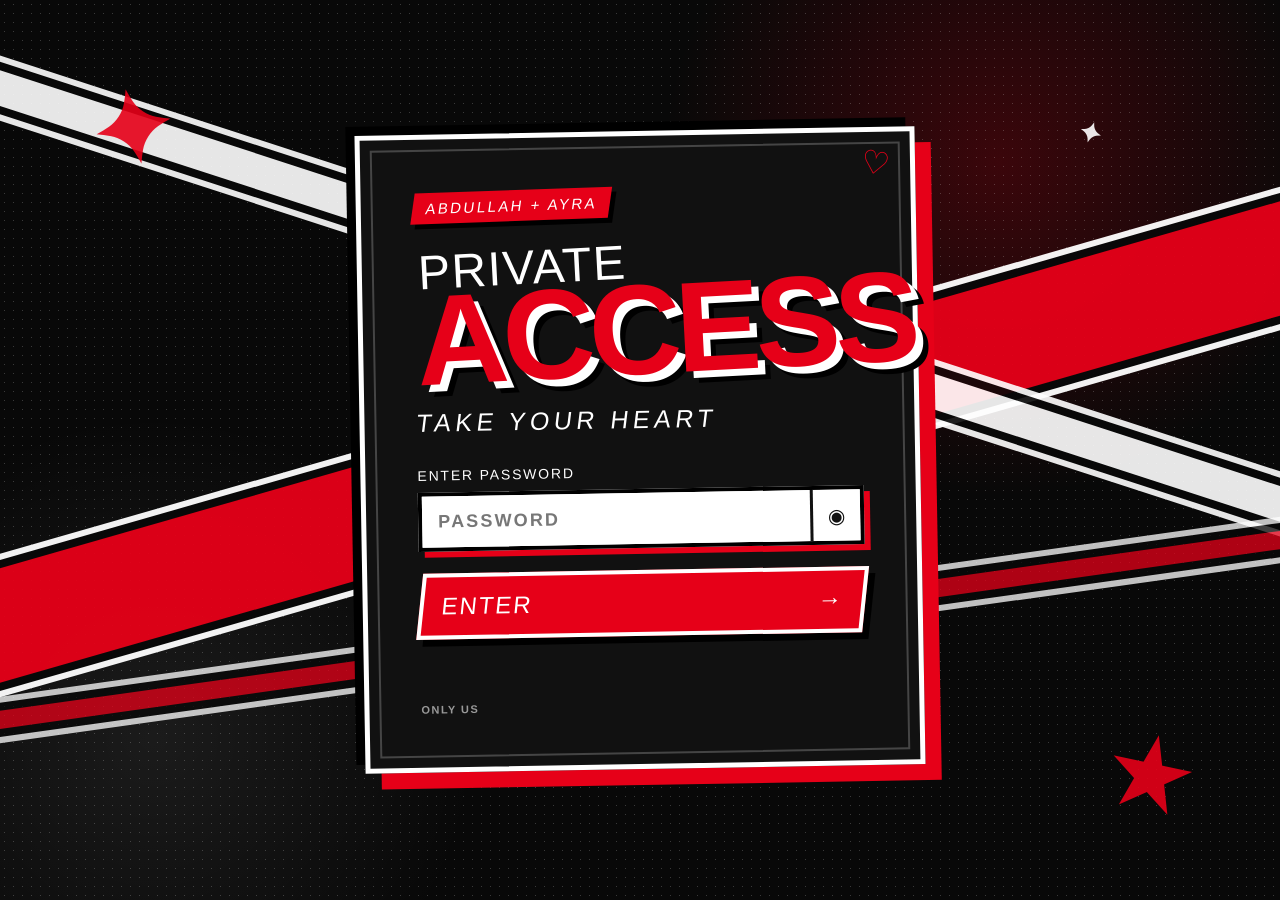
==== commit b22533cd: "Rename password.html to index.html" ====
--- a/index.html
+++ b/index.html
@@ -1,1032 +1,361 @@
 <!DOCTYPE html>
 <html lang="en">
-
 <head>
 <meta charset="UTF-8">
 <meta name="viewport" content="width=device-width, initial-scale=1.0">
-
-<title>ABDULLAH + AYRA</title>
-
-<link rel="stylesheet" href="css/style.css">
+<title>ABDULLAH + AYRA — Private Access</title>
 <style>
-.persona-calendar{width:min(100%,1180px);margin:12px auto 24px;padding:24px;box-sizing:border-box;background:#f5f5f5;color:#111;border:6px solid #111;box-shadow:12px 12px 0 var(--red);transform:rotate(-.35deg);position:relative;}
-.persona-calendar::before{content:"CALENDAR";position:absolute;top:-17px;left:18px;padding:4px 12px;background:var(--red);color:#fff;font-family:'Archivo Black','Arial Black',Impact,sans-serif;font-size:15px;letter-spacing:.12em;transform:skewX(-9deg) rotate(-2deg);box-shadow:5px 5px 0 #111;}
-.calendar-header{display:grid;grid-template-columns:58px 1fr 58px;align-items:center;gap:14px;margin-bottom:18px;}
-.calendar-month-block{text-align:center;}
-.calendar-kicker{font-family:'Archivo Black','Arial Black',Impact,sans-serif;font-size:13px;letter-spacing:.22em;color:var(--red);transform:skewX(-8deg);}
-.calendar-month-block h2{margin:0;font-family:'Archivo Black','Arial Black',Impact,sans-serif;font-size:clamp(30px,4vw,58px);line-height:.95;letter-spacing:-.03em;transform:skewX(-5deg);}
-.calendar-arrow{min-height:58px;border:4px solid #111;background:var(--red);color:#fff;font-family:'Archivo Black','Arial Black',Impact,sans-serif;font-size:22px;cursor:pointer;box-shadow:6px 6px 0 #111;transition:transform .12s ease,box-shadow .12s ease;}
-.calendar-arrow:hover{transform:translate(-2px,-2px) skewX(-4deg);box-shadow:8px 8px 0 #111;}
-.calendar-arrow:active{transform:translate(3px,3px);box-shadow:3px 3px 0 #111;}
-.calendar-weekdays,.calendar-grid{display:grid;grid-template-columns:repeat(7,minmax(0,1fr));gap:7px;}
-.calendar-weekdays{margin-bottom:7px;}
-.calendar-weekdays span{padding:8px 4px;background:#111;color:#fff;text-align:center;font-family:'Archivo Black','Arial Black',Impact,sans-serif;font-size:13px;letter-spacing:.08em;transform:skewX(-7deg);}
-.calendar-day{min-height:82px;padding:8px;box-sizing:border-box;border:3px solid #111;background:#fff;color:#111;text-align:left;cursor:pointer;position:relative;font-family:'Barlow Condensed','Arial Narrow',Arial,sans-serif;transition:transform .12s ease,background .12s ease,color .12s ease;}
-.calendar-day:hover{transform:translate(-2px,-2px) rotate(-1deg);background:#e9e9e9;}
-.calendar-day.empty{border-color:#bbb;background:#ddd;cursor:default;}
-.calendar-day.selected{background:#111;color:#fff;transform:rotate(-1deg);}
-.calendar-day.today{outline:4px solid var(--red);outline-offset:-7px;}
-.calendar-number{font-family:'Archivo Black','Arial Black',Impact,sans-serif;font-size:23px;line-height:1;}
-.calendar-event-mark{position:absolute;right:7px;top:7px;width:10px;height:10px;background:var(--red);transform:rotate(45deg);}
-.calendar-event-label{display:block;margin-top:12px;font-family:'Archivo Black','Arial Black',Impact,sans-serif;font-size:10px;line-height:1.05;letter-spacing:.03em;text-transform:uppercase;}
-.calendar-event-panel{margin-top:18px;padding:15px 18px;border:4px solid #111;background:#111;color:#fff;box-shadow:7px 7px 0 var(--red);transform:skewX(-1deg);}
-.calendar-event-date{color:#aaa;font-family:'Archivo Black','Arial Black',Impact,sans-serif;font-size:12px;letter-spacing:.15em;}
-.calendar-event-title{margin-top:5px;color:#fff;font-family:'Archivo Black','Arial Black',Impact,sans-serif;font-size:clamp(20px,2.2vw,34px);line-height:1;text-transform:uppercase;}
-@media(max-width:700px){.persona-calendar{padding:15px}.calendar-header{grid-template-columns:44px 1fr 44px;gap:8px}.calendar-arrow{min-height:44px;font-size:16px;box-shadow:4px 4px 0 #111}.calendar-weekdays span{font-size:9px;padding:6px 2px}.calendar-day{min-height:58px;padding:5px}.calendar-number{font-size:17px}.calendar-event-label{font-size:7px;margin-top:8px}.calendar-event-mark{width:7px;height:7px;right:5px;top:5px}}
+  * { box-sizing: border-box; }
+  html, body { margin: 0; min-height: 100%; }
+  body {
+    min-height: 100vh;
+    overflow: hidden;
+    background: #080808;
+    color: #fff;
+    font-family: "Arial Narrow", Arial, sans-serif;
+  }
+
+  .access {
+    position: relative;
+    min-height: 100vh;
+    display: grid;
+    place-items: center;
+    overflow: hidden;
+    isolation: isolate;
+    background:
+      radial-gradient(circle at 78% 18%, rgba(220,0,20,.24), transparent 27%),
+      radial-gradient(circle at 12% 82%, rgba(255,255,255,.08), transparent 24%),
+      #080808;
+  }
+
+  /* halftone */
+  .access::before {
+    content: "";
+    position: absolute;
+    inset: 0;
+    z-index: -3;
+    opacity: .2;
+    background-image: radial-gradient(#fff 0.9px, transparent 1px);
+    background-size: 9px 9px;
+  }
+
+  /* huge Persona-style graphic slash */
+  .slash {
+    position: absolute;
+    z-index: -2;
+    width: 150vw;
+    height: 110px;
+    background: #e60018;
+    transform: rotate(-16deg);
+    left: -25vw;
+    top: 43%;
+    box-shadow: 0 0 0 8px #080808, 0 0 0 14px #fff;
+    opacity: .95;
+  }
+
+  .slash.two {
+    height: 34px;
+    top: 31%;
+    transform: rotate(18deg);
+    background: #fff;
+    opacity: .9;
+  }
+
+  .slash.three {
+    height: 18px;
+    top: 69%;
+    transform: rotate(-8deg);
+    background: #e60018;
+    opacity: .75;
+  }
+
+  .shape {
+    position: absolute;
+    font-family: Impact, "Arial Black", sans-serif;
+    font-weight: 900;
+    color: #e60018;
+    opacity: .9;
+    user-select: none;
+  }
+
+  .shape.s1 { top: 8%; left: 7%; font-size: clamp(42px, 8vw, 100px); transform: rotate(-12deg); }
+  .shape.s2 { right: 7%; bottom: 8%; font-size: clamp(40px, 7vw, 90px); transform: rotate(12deg); }
+  .shape.s3 { right: 14%; top: 13%; color: #fff; font-size: 28px; transform: rotate(18deg); }
+
+  .card {
+    position: relative;
+    width: min(560px, 90vw);
+    padding: clamp(28px, 5vw, 52px);
+    background: #111;
+    border: 5px solid #fff;
+    box-shadow: 16px 16px 0 #e60018, -9px -9px 0 #000;
+    transform: rotate(-1deg);
+    animation: cardIn .55s cubic-bezier(.2,.9,.25,1) both;
+  }
+
+  .card::before {
+    content: "";
+    position: absolute;
+    inset: 10px;
+    border: 2px solid rgba(255,255,255,.22);
+    pointer-events: none;
+  }
+
+  .card::after {
+    content: "♡";
+    position: absolute;
+    right: 20px;
+    top: 12px;
+    font-size: 32px;
+    color: #e60018;
+    transform: rotate(12deg);
+  }
+
+  .kicker {
+    display: inline-block;
+    padding: 7px 13px;
+    background: #e60018;
+    color: #fff;
+    font-family: Impact, "Arial Black", sans-serif;
+    font-size: 15px;
+    letter-spacing: .16em;
+    transform: skewX(-10deg) rotate(-1deg);
+    box-shadow: 5px 5px 0 #000;
+  }
+
+  .title-wrap {
+    margin-top: 24px;
+    line-height: .78;
+    transform: rotate(-2deg);
+  }
+
+  .private {
+    display: block;
+    margin-left: 6px;
+    color: #fff;
+    font-family: Impact, "Arial Black", sans-serif;
+    font-size: clamp(30px, 6vw, 48px);
+    letter-spacing: .03em;
+  }
+
+  h1 {
+    margin: 0;
+    color: #e60018;
+    font-family: Impact, "Arial Black", sans-serif;
+    font-size: clamp(72px, 14vw, 128px);
+    letter-spacing: -.045em;
+    text-shadow: 7px 7px 0 #fff, 12px 12px 0 #000;
+  }
+
+  .subtitle {
+    margin: 25px 0 30px;
+    font-family: Impact, "Arial Black", sans-serif;
+    font-size: clamp(18px, 3vw, 25px);
+    letter-spacing: .18em;
+    transform: skewX(-8deg);
+  }
+
+  label {
+    display: block;
+    margin-bottom: 9px;
+    color: #fff;
+    font-family: Impact, "Arial Black", sans-serif;
+    font-size: 14px;
+    letter-spacing: .13em;
+  }
+
+  .input-row {
+    display: flex;
+    background: #fff;
+    border: 4px solid #000;
+    box-shadow: 6px 6px 0 #e60018;
+  }
+
+  input {
+    width: 100%;
+    min-width: 0;
+    border: 0;
+    outline: 0;
+    padding: 15px 16px;
+    background: #fff;
+    color: #111;
+    font: 700 18px "Arial Narrow", Arial, sans-serif;
+    letter-spacing: .12em;
+  }
+
+  input::placeholder { color: #777; }
+
+  .eye {
+    width: 55px;
+    border: 0;
+    border-left: 3px solid #111;
+    background: #fff;
+    color: #111;
+    font-size: 20px;
+    cursor: pointer;
+  }
+
+  .enter {
+    width: 100%;
+    margin-top: 22px;
+    padding: 15px 18px;
+    border: 4px solid #fff;
+    background: #e60018;
+    color: #fff;
+    cursor: pointer;
+    display: flex;
+    justify-content: space-between;
+    align-items: center;
+    font-family: Impact, "Arial Black", sans-serif;
+    font-size: 24px;
+    letter-spacing: .08em;
+    box-shadow: 7px 7px 0 #000;
+    transform: skewX(-7deg);
+    transition: transform .12s ease, background .12s ease;
+  }
+
+  .enter:hover {
+    background: #fff;
+    color: #e60018;
+    transform: translate(-3px,-3px) skewX(-7deg);
+  }
+
+  .message {
+    min-height: 22px;
+    margin: 15px 0 0;
+    color: #fff;
+    font-weight: 900;
+    letter-spacing: .08em;
+    text-align: center;
+  }
+
+  .footer {
+    display: flex;
+    justify-content: space-between;
+    gap: 12px;
+    margin-top: 27px;
+    color: #999;
+    font-size: 11px;
+    font-weight: 900;
+    letter-spacing: .13em;
+  }
+
+  .shake { animation: shake .32s ease; }
+  .unlocked {
+    animation: unlock .55s ease forwards;
+  }
+
+  @keyframes cardIn {
+    from { opacity: 0; transform: translateY(30px) rotate(-5deg) scale(.96); }
+    to { opacity: 1; transform: translateY(0) rotate(-1deg) scale(1); }
+  }
+
+  @keyframes shake {
+    0%,100% { transform: translateX(0); }
+    25% { transform: translateX(-8px); }
+    50% { transform: translateX(8px); }
+    75% { transform: translateX(-5px); }
+  }
+
+  @keyframes unlock {
+    0% { opacity: 1; transform: scale(1); }
+    45% { transform: scale(1.04) rotate(1deg); }
+    100% { opacity: 0; transform: scale(1.15) rotate(-2deg); visibility: hidden; }
+  }
+
+  @media (max-width: 600px) {
+    .card {
+      width: 88vw;
+      padding: 25px 21px;
+      border-width: 4px;
+      box-shadow: 10px 10px 0 #e60018, -6px -6px 0 #000;
+    }
+    h1 { font-size: clamp(64px, 20vw, 100px); }
+    .subtitle { margin-bottom: 24px; }
+    .slash { height: 70px; }
+  }
 </style>
-
 </head>
-
-
-<body data-screen="home">
-
-
-<!-- =========================================================
-     BACKGROUND
-     ========================================================= -->
-
-<div id="bg" aria-hidden="true">
-
-  <div class="bg-layer" id="bg-stripes"></div>
-
-
-  <svg class="bg-star"
-       style="left:6%;top:8%;width:26vmax;height:26vmax"
-       viewBox="0 0 100 100">
-
-    <polygon
-      points="50,0 60,35 98,35 68,57 78,94 50,72 22,94 32,57 2,35 40,35"
-      fill="#000"/>
-
-  </svg>
-
-
-  <svg class="bg-star s2"
-       style="right:4%;bottom:6%;width:34vmax;height:34vmax"
-       viewBox="0 0 100 100">
-
-    <polygon
-      points="50,0 60,35 98,35 68,57 78,94 50,72 22,94 32,57 2,35 40,35"
-      fill="#fff"/>
-
-  </svg>
-
-
-  <!-- Optional background artwork -->
-
-  <img
-    class="menu-art"
-    id="art-home"
-    src="assets/menus/home.jpg"
-    alt=""
-    onload="document.body.classList.add('has-art-home')"
-    onerror="this.remove()">
-
-
-  <img
-    class="menu-art"
-    id="art-projects"
-    src="assets/menus/projects.jpg"
-    alt=""
-    onload="document.body.classList.add('has-art-projects')"
-    onerror="this.remove()">
-
-
-  <img
-    class="menu-art"
-    id="art-skills"
-    src="assets/menus/skills.jpg"
-    alt=""
-    onload="document.body.classList.add('has-art-skills')"
-    onerror="this.remove()">
-
-
-  <img
-    class="menu-art"
-    id="art-about"
-    src="assets/menus/about.jpg"
-    alt=""
-    onload="document.body.classList.add('has-art-about')"
-    onerror="this.remove()">
-
-
-  <img
-    class="menu-art"
-    id="art-contact"
-    src="assets/menus/contact.jpg"
-    alt=""
-    onload="document.body.classList.add('has-art-contact')"
-    onerror="this.remove()">
-
-
-  <div class="bg-layer" id="bg-halftone"></div>
-
-  <div class="bg-layer" id="bg-vignette"></div>
-
-</div>
-
-
-<div id="slash" aria-hidden="true"></div>
-
-
-<!-- =========================================================
-     HERO ART
-     ========================================================= -->
-
-<img
-  id="hero-art"
-  src="assets/hero.png"
-  alt=""
-  onerror="this.remove()">
-
-
-
-<!-- =========================================================
-     SCREEN TRANSITION
-     ========================================================= -->
-
-<div id="wipe" aria-hidden="true">
-
-  <div class="pane p3"></div>
-
-  <div class="pane p2"></div>
-
-  <div class="pane p1"></div>
-
-  <div class="flash"></div>
-
-</div>
-
-
-
-<!-- =========================================================
-     CURSOR + SELECT SOUND
-     ========================================================= -->
-
-<div id="cursor" aria-hidden="true"></div>
-
-
-<audio
-  id="sfx-select"
-  src="assets/sfx/select.mp3"
-  preload="auto">
-</audio>
-
-
-
-<!-- =========================================================
-     MAIN WEBSITE
-     ========================================================= -->
-
-<div id="shell">
-
-
-  <!-- =======================================================
-       TOP HUD
-       ======================================================= -->
-
-  <div id="hud-top">
-
-    <div class="hud-tag">
-      ABDULLAH + AYRA
-    </div>
-
-  </div>
-
-
-
-  <div id="stage">
-
-
-    <!-- =====================================================
-         HOME / US
-         ===================================================== -->
-
-    <section
-      class="screen active"
-      id="screen-home"
-      aria-label="Us">
-
-
-      <div id="live-timer" aria-label="Relationship timer">
-        <span class="live-timer-label">LIVE TIMER</span>
-        <span id="liveTimerValue">00 DAYS · 00 HOURS · 00 MINUTES · 00 SECONDS</span>
+<body>
+  <main class="access" id="access">
+    <div class="slash"></div>
+    <div class="slash two"></div>
+    <div class="slash three"></div>
+
+    <div class="shape s1">✦</div>
+    <div class="shape s2">★</div>
+    <div class="shape s3">✦</div>
+
+    <section class="card" id="card">
+      <div class="kicker">ABDULLAH + AYRA</div>
+
+      <div class="title-wrap">
+        <span class="private">PRIVATE</span>
+        <h1>ACCESS</h1>
       </div>
 
-
-      <div id="talking-timer" aria-label="Talking timer">
-        <span class="live-timer-label">TALKING SINCE 14 APRIL</span>
-        <span id="talkingTimerValue">00 DAYS · 00 HOURS · 00 MINUTES · 00 SECONDS</span>
+      <div class="subtitle">TAKE YOUR HEART</div>
+
+      <form id="form">
+        <label for="password">ENTER PASSWORD</label>
+
+        <div class="input-row">
+          <input id="password" type="password" placeholder="PASSWORD"
+                 autocomplete="off" spellcheck="false" required>
+          <button class="eye" id="eye" type="button" aria-label="Show password">◉</button>
+        </div>
+
+        <button class="enter" type="submit">
+          <span>ENTER</span>
+          <span>→</span>
+        </button>
+
+        <p class="message" id="message" aria-live="polite"></p>
+      </form>
+
+      <div class="footer">
+        <span>ONLY US</span>
       </div>
-
-
-      <div id="intro-eyebrow">
-        Hi
-      </div>
-
-
-      <h1 id="big-name">
-
-
-        <span
-          class="ransom"
-          data-ransom="ABDULLAH">
-        </span>
-
-
-        <span
-          class="ransom"
-          data-ransom="+">
-        </span>
-
-
-        <span
-          class="ransom"
-          data-ransom="AYRA">
-        </span>
-
-
-      </h1>
-
-
-
-      <p id="tagline">
-
-        Hound Dawg and Holy Hair the best duo and cutest duo in the WORLD according to everyone
-
-      </p>
-
-
-
-      <!-- ===================================================
-           MAIN MENU
-           =================================================== -->
-
-      <nav id="menu" aria-label="Sections">
-
-
-        <!-- US -->
-
-        <button
-          class="menu-item sel"
-          data-target="projects">
-
-          <span
-            class="ransom"
-            data-ransom="US">
-          </span>
-
-          <span class="cursor-mark">◀</span>
-
-        </button>
-
-
-
-        <!-- STATS -->
-
-        <button
-          class="menu-item"
-          data-target="skills">
-
-          <span
-            class="ransom"
-            data-ransom="STATS">
-          </span>
-
-          <span class="cursor-mark">◀</span>
-
-        </button>
-
-
-
-        <!-- MISSIONS -->
-
-        <button
-          class="menu-item"
-          data-target="missions">
-
-          <span
-            class="ransom"
-            data-ransom="MISSIONS">
-          </span>
-
-          <span class="cursor-mark">◀</span>
-
-        </button>
-
-
-
-        <!-- PICTURES -->
-
-        <button
-          class="menu-item"
-          data-target="contact">
-
-          <span
-            class="ransom"
-            data-ransom="PICTURES">
-          </span>
-
-          <span class="cursor-mark">◀</span>
-
-        </button>
-
-
-      </nav>
-
     </section>
-
-
-
-    <!-- =====================================================
-         US
-         ===================================================== -->
-
-    <section
-      class="screen sub"
-      id="screen-projects"
-      aria-label="Us">
-
-
-      <div class="screen-head">
-
-        <span
-          class="ransom"
-          data-ransom="US">
-        </span>
-
-      </div>
-
-
-      <button
-        class="back-hint"
-        data-back>
-
-        ESC · Back
-
-      </button>
-
-
-
-      <div class="us-layout">
-
-        <div class="paper">
-
-          <h2>The Beginning</h2>
-
-
-        <p>
-          Haha Hi lol
-        </p>
-
-
-        <p>
-
-          Okay so a long long time ago, in a place far far away, there was this young tall amazing dude called Abdullah, and one day he was just bored so he downloaded this weird app called Wizz, and one very fateful day indeed,
-          he got a notification from a very beautiful girl called Ayra, and for some very peculiar reason, you said i was performative! when you popped up to me on wizz for the first time saying that i saw the notification and my eyes popped out like shocked spongebob, i was like WHY is this model texting me and i literally had no idea what to reply with so i replied with the most random bs, but it was okay bc we talked for so so long and EVERY single day i'd open the app to text you and the pop up of how many hundreds
-          of thousands of times you viewed my profile came up, and i genuienly really really never considered ONCE that you might like because like how is that possible even amirite, like even NOW i don't believe it. Also, you can see a screenshot i have attatched showcasing my REAL email but it didn't come p for you because you're the real super duper pooper performative individual out of us, and you definitely proved that to me when we went black sheep coffee TWICE and you got that terrible matcha both times even.
-        but ah wow like all good things, our conversations came to an end and we stopped, talking and your account was still there right at the top for me and i thought you aired me and you thought i aired you but it was just wizz trying to cook us, and it was about the 2 week mark and i genuinely could not stop thinking about you, and i wanted to pop back up so bad but i didn’t wanna look like a beg so the best thing i could come up with was deleting my account and making a new one,
-        then when i finally found you again i don’t think ive ever been so happy, and then when you asked for my socials it felt like the dream started from there, we added each other on EVERYTHING 😭 we did talk at the start but not that much, only till after we made our twin peace treaty and oh my god i could not be more grateful for that because everyday for the next 6 months we’d stay up together ALL night, either be messaging each other.
-
-        </p>
-
-        <p>
-          </p>
-
-        <p>
-
-          We'd always either be ragebaiting each other with snapchat video call (in silence) and then doing them silly filter games where you couldn’t draw properly, playing roblox, playing fortnite or watching movies, but whatever the activity for the night was i was content with it because i always got to do it with YOU, and then fast forward a couple months to september 11th, where we fynally admitted to each other how we feel and i felt like the luckiest dude ever because WHAT DO YOU MEAN my crush likes me back i genuienly couldnt comprehend it.
-          But Hi, thank you so much for everything, for calling me performative, for being my best friend for 7 long months, for being there every time i needed you and thank you for being your amazing beautiful kind tall self.
-
-        </p>
-
-
-
-
-      <!-- PERSONA 5 STYLE CALENDAR -->
-      <div class="persona-calendar" id="personaCalendar" aria-label="Our calendar">
-        <div class="calendar-header">
-          <button class="calendar-arrow" id="calendarPrev" type="button" aria-label="Previous month">◀</button>
-          <div class="calendar-month-block">
-            <div class="calendar-kicker">OUR TIMELINE</div>
-            <h2 id="calendarMonth">SEPTEMBER 2026</h2>
-          </div>
-          <button class="calendar-arrow" id="calendarNext" type="button" aria-label="Next month">▶</button>
-        </div>
-        <div class="calendar-weekdays"><span>MON</span><span>TUE</span><span>WED</span><span>THU</span><span>FRI</span><span>SAT</span><span>SUN</span></div>
-        <div class="calendar-grid" id="calendarGrid"></div>
-        <div class="calendar-event-panel">
-          <div class="calendar-event-date" id="calendarEventDate">SELECT A DATE</div>
-          <div class="calendar-event-title" id="calendarEventTitle">—</div>
-        </div>
-      </div>
-        </div>
-<div class="us-gallery" aria-label="Our pictures">
-
-  <div class="us-photo-frame">
-    <img src="assets/us/us-01.jpg" alt="Abdullah and Ayra together">
-  </div>
-
-  <div class="us-photo-frame">
-    <img src="assets/us/us-02.jpg" alt="Abdullah and Ayra photo collage">
-  </div>
-
-  <div class="us-photo-frame">
-    <img src="assets/us/us-03.png" alt="Abdullah and Ayra together">
-  </div>
-
-  <div class="us-photo-frame">
-    <img src="assets/us/us-04.png" alt="Abdullah and Ayra photo collage">
-  </div>
-
-</div>
-
-
-
-
-
-    </section>
-
-
-
-    <!-- =====================================================
-         STATS
-         ===================================================== -->
-
-    <section
-      class="screen sub stats-screen"
-      id="screen-skills"
-      aria-label="Stats">
-
-      <div class="screen-head">
-        <span
-          class="ransom"
-          data-ransom="STATS">
-        </span>
-      </div>
-
-      <button
-        class="back-hint"
-        data-back>
-        ESC · Back
-      </button>
-
-      <div id="stats-body">
-
-        <div class="stats-paper">
-
-          <h2>OUR STATS</h2>
-<div class="stats-columns">
-
-            <!-- AYRA -->
-            <article class="character-card ayra-card">
-
-              <div class="character-photo">
-                <img src="assets/people/ayra.jpg" alt="Ayra">
-              </div>
-
-              <h3 class="character-name">AYRA</h3>
-
-              <div class="stat-section">
-                <h4>BASIC</h4>
-                <div class="fact-row"><span>DATE OF BIRTH</span><strong>19 Dec 2006</strong></div>
-                <div class="fact-row"><span>HEIGHT</span><strong>5'6.5</strong></div>
-                <div class="fact-row"><span>STRENGTH</span><strong>10/10</strong></div>
-                <div class="fact-row"><span>LOOKS</span><strong>∞/10</strong></div>
-              </div>
-
-              <div class="stat-section">
-                <h4>PERSONALITY</h4>
-                <div class="stat-row"><span>PATIENCE</span><div class="skill-bar"><span class="fill" data-level="100"></span></div><strong>67/10</strong></div>
-                <div class="stat-row"><span>ANGER</span><div class="skill-bar"><span class="fill" data-level="100"></span></div><strong>67/10</strong></div>
-                <div class="stat-row"><span>KINDNESS</span><div class="skill-bar"><span class="fill" data-level="100"></span></div><strong>67/10</strong></div>
-                <div class="stat-row"><span>CUTENESS</span><div class="skill-bar"><span class="fill" data-level="100"></span></div><strong>67/10</strong></div>
-                <div class="stat-row"><span>INTELLIGENCE</span><div class="skill-bar"><span class="fill" data-level="100"></span></div><strong>67/10</strong></div>
-              </div>
-
-              <div class="special-row">
-                <h4>SPECIAL ABILITY</h4>
-                <p>THE AYRA EFFECT</p>
-              </div>
-
-              <div class="special-row weakness-row">
-                <h4>WEAKNESS</h4>
-                <p>GETTING TICKLED</p>
-              </div>
-
-            </article>
-
-            <!-- ABDULLAH -->
-            <article class="character-card abdullah-card">
-
-              <div class="character-photo">
-                <img src="assets/people/abdullah.jpg" alt="Abdullah">
-              </div>
-
-              <h3 class="character-name">ABDULLAH</h3>
-
-              <div class="stat-section">
-                <h4>BASIC</h4>
-                <div class="fact-row"><span>DATE OF BIRTH</span><strong>23rd Dec 2005</strong></div>
-                <div class="fact-row"><span>HEIGHT</span><strong>6'2</strong></div>
-                <div class="fact-row"><span>STRENGTH</span><strong>7/10</strong></div>
-                <div class="fact-row"><span>LOOKS</span><strong>Hi/10</strong></div>
-              </div>
-
-              <div class="stat-section">
-                <h4>PERSONALITY</h4>
-                <div class="stat-row"><span>PATIENCE</span><div class="skill-bar"><span class="fill" data-level="100"></span></div><strong>10/10</strong></div>
-                <div class="stat-row"><span>ANGER</span><div class="skill-bar"><span class="fill" data-level="0"></span></div><strong>0/10</strong></div>
-                <div class="stat-row"><span>KINDNESS</span><div class="skill-bar"><span class="fill" data-level="70"></span></div><strong>7/10</strong></div>
-                <div class="stat-row"><span>CUTENESS</span><div class="skill-bar"><span class="fill" data-level="0"></span></div><strong>0/10</strong></div>
-                <div class="stat-row"><span>INTELLIGENCE</span><div class="skill-bar"><span class="fill" data-level="100"></span></div><strong>∞/10</strong></div>
-              </div>
-
-              <div class="special-row">
-                <h4>SPECIAL ABILITY</h4>
-                <p>BEING COOL AND TALL</p>
-              </div>
-
-              <div class="special-row weakness-row">
-                <h4>WEAKNESS</h4>
-                <p>AYRA</p>
-              </div>
-
-            </article>
-
-          </div>
-        </div>
-      </div>
-
-    </section>
-
-
-    <!-- =====================================================
-         MISSIONS
-         ===================================================== -->
-
-    <section
-      class="screen sub missions-screen"
-      id="screen-missions"
-      aria-label="Missions">
-
-      <div class="screen-head">
-        <span
-          class="ransom"
-          data-ransom="MISSIONS">
-        </span>
-      </div>
-
-      <button
-        class="back-hint"
-        data-back>
-        ESC · Back
-      </button>
-
-      <div class="paper missions-paper">
-
-        <h2>OUR MISSIONS</h2>
-
-        <p class="mission-intro">
-          Things we need to do together.
-        </p>
-
-        <div class="missions-columns">
-
-          <div class="mission-column">
-            <h3>WATCH TOGETHER</h3>
-
-            <div class="mission-list">
-
-              <label class="mission"><input type="checkbox" data-mission="toy-story-5"><span>Toy Story 5</span></label>
-              <label class="mission"><input type="checkbox" data-mission="toy-story-4"><span>Toy Story 4</span></label>
-              <label class="mission"><input type="checkbox" data-mission="toy-story-3"><span>Toy Story 3</span></label>
-              <label class="mission"><input type="checkbox" data-mission="toy-story-2"><span>Toy Story 2</span></label>
-              <label class="mission"><input type="checkbox" data-mission="toy-story"><span>Toy Story</span></label>
-              <label class="mission"><input type="checkbox" data-mission="pinocchio"><span>Pinocchio</span></label>
-              <label class="mission"><input type="checkbox" data-mission="buddy"><span>Buddy</span></label>
-              <label class="mission"><input type="checkbox" data-mission="cars"><span>Cars</span></label>
-              <label class="mission"><input type="checkbox" data-mission="cars-2"><span>Cars 2</span></label>
-              <label class="mission"><input type="checkbox" data-mission="bratz-fashion-pixiez"><span>Bratz Fashion Pixiez</span></label>
-              <label class="mission"><input type="checkbox" data-mission="ice-cream-man"><span>Ice Cream Man</span></label>
-              <label class="mission"><input type="checkbox" data-mission="winnie-the-pooh"><span>Winnie the Pooh</span></label>
-              <label class="mission"><input type="checkbox" data-mission="a-silent-voice"><span>A Silent Voice</span></label>
-              <label class="mission"><input type="checkbox" data-mission="saiki-live-action"><span>Saiki live action</span></label>
-              <label class="mission"><input type="checkbox" data-mission="hoppers"><span>Hoppers</span></label>
-
-            </div>
-          </div>
-
-          <div class="mission-column">
-            <h3>THINGS TO DO</h3>
-
-            <div class="mission-list">
-
-              <label class="mission"><input type="checkbox" data-mission="play-badminton"><span>Play badminton</span></label>
-              <label class="mission"><input type="checkbox" data-mission="andys-room"><span>Andy's room</span></label>
-              <label class="mission"><input type="checkbox" data-mission="cars-land"><span>Cars Land</span></label>
-              <label class="mission"><input type="checkbox" data-mission="toy-story-land"><span>Toy Story Land</span></label>
-              <label class="mission"><input type="checkbox" data-mission="kidnap-abdullah"><span>Kidnap Abdullah</span></label>
-              <label class="mission"><input type="checkbox" data-mission="abdullah-bandlab"><span>Abdullah goes through his amazing BandLab songs</span></label>
-              <label class="mission"><input type="checkbox" data-mission="maki-ramen"><span>Maki and ramen</span></label>
-              <label class="mission"><input type="checkbox" data-mission="mario-party"><span>Play Mario Party</span></label>
-              <label class="mission"><input type="checkbox" data-mission="leblanc"><span>Go to Leblanc</span></label>
-              <label class="mission"><input type="checkbox" data-mission="christmas-markets"><span>Christmas markets</span></label>
-              <label class="mission"><input type="checkbox" data-mission="scare-fest"><span>Scare Fest 🤔</span></label>
-              <label class="mission"><input type="checkbox" data-mission="theme-park"><span>Theme park</span></label>
-              <label class="mission"><input type="checkbox" data-mission="steal-ayras-heels"><span>Stealing Ayra's heels (or any shoe)</span></label>
-              <label class="mission"><input type="checkbox" data-mission="other-golf-course"><span>Other golf course</span></label>
-              <label class="mission"><input type="checkbox" data-mission="5d-cinema"><span>5D cinema</span></label>
-              <label class="mission"><input type="checkbox" data-mission="cars-cinema"><span>Watch Cars in cinema Hi 😢</span></label>
-              <label class="mission"><input type="checkbox" data-mission="beaulieu"><span>Beaulieu Motor Museum</span></label>
-              <label class="mission"><input type="checkbox" data-mission="clay-pingus"><span>Make clay Pingus</span></label>
-              <label class="mission"><input type="checkbox" data-mission="youtube-songs"><span>Posts more songs on YouTube</span></label>
-
-            </div>
-          </div>
-
-        </div>
-      </div>
-
-    </section>
-
-
-    <!-- =====================================================
-         PICTURES
-         ===================================================== -->
-
-    <section
-      class="screen sub pictures-screen"
-      id="screen-contact"
-      aria-label="Pictures">
-
-      <div class="screen-head">
-        <span class="ransom" data-ransom="PICTURES"></span>
-      </div>
-
-      <button class="back-hint" data-back>ESC · Back</button>
-
-      <div class="paper pictures-paper">
-        <div class="pictures-title-row">
-          <div>
-            <h2>OUR MEMORIES</h2>
-            <p class="pictures-subtitle">Abdullah + Ayra</p>
-          </div>
-          <div class="memory-counter" id="memoryCounter">MEMORY 01 / 16</div>
-        </div>
-
-        <div class="memory-viewer" aria-label="Memory gallery">
-          <button class="memory-arrow memory-prev" id="memoryPrev" type="button" aria-label="Previous picture">◀</button>
-          <div class="memory-frame">
-            <img id="memoryImage" src="assets/pictures/memory-01.jpg" alt="Abdullah and Ayra memory 1" draggable="false">
-            <div class="memory-caption" id="memoryCaption">MEMORY 01</div>
-          </div>
-          <button class="memory-arrow memory-next" id="memoryNext" type="button" aria-label="Next picture">▶</button>
-        </div>
-
-        <div class="memory-thumbs" id="memoryThumbs" aria-label="Choose a memory">
-          <button class="memory-thumb active" type="button" data-memory="1" aria-label="Memory 01"><img src="assets/pictures/memory-01.jpg" alt=""></button>
-          <button class="memory-thumb" type="button" data-memory="2" aria-label="Memory 02"><img src="assets/pictures/memory-02.jpg" alt=""></button>
-          <button class="memory-thumb" type="button" data-memory="3" aria-label="Memory 03"><img src="assets/pictures/memory-03.jpg" alt=""></button>
-          <button class="memory-thumb" type="button" data-memory="4" aria-label="Memory 04"><img src="assets/pictures/memory-04.jpg" alt=""></button>
-          <button class="memory-thumb" type="button" data-memory="5" aria-label="Memory 05"><img src="assets/pictures/memory-05.jpg" alt=""></button>
-          <button class="memory-thumb" type="button" data-memory="6" aria-label="Memory 06"><img src="assets/pictures/memory-06.jpg" alt=""></button>
-          <button class="memory-thumb" type="button" data-memory="7" aria-label="Memory 07"><img src="assets/pictures/memory-07.jpg" alt=""></button>
-          <button class="memory-thumb" type="button" data-memory="8" aria-label="Memory 08"><img src="assets/pictures/memory-08.jpg" alt=""></button>
-          <button class="memory-thumb" type="button" data-memory="9" aria-label="Memory 09"><img src="assets/pictures/memory-09.jpg" alt=""></button>
-          <button class="memory-thumb" type="button" data-memory="10" aria-label="Memory 10"><img src="assets/pictures/memory-10.jpg" alt=""></button>
-          <button class="memory-thumb" type="button" data-memory="11" aria-label="Memory 11"><img src="assets/pictures/memory-11.jpg" alt=""></button>
-          <button class="memory-thumb" type="button" data-memory="12" aria-label="Memory 12"><img src="assets/pictures/memory-12.jpg" alt=""></button>
-          <button class="memory-thumb" type="button" data-memory="13" aria-label="Memory 13"><img src="assets/pictures/memory-13.jpg" alt=""></button>
-          <button class="memory-thumb" type="button" data-memory="14" aria-label="Memory 14"><img src="assets/pictures/memory-14.jpg" alt=""></button>
-          <button class="memory-thumb" type="button" data-memory="15" aria-label="Memory 15"><img src="assets/pictures/memory-15.jpg" alt=""></button>
-          <button class="memory-thumb" type="button" data-memory="16" aria-label="Memory 16"><img src="assets/pictures/memory-16.jpg" alt=""></button>
-        </div>
-
-        <p class="memory-controls-hint">◀ ▶ / ARROW KEYS · Browse memories</p>
-      </div>
-
-    </section>
-
-
-  </div>
-
-
-
-  <!-- =====================================================
-       BOTTOM HUD
-       ===================================================== -->
-
-  <div id="hud-bottom">
-
-
-    <span>
-
-      <span class="key">
-        ↑↓
-      </span>
-
-      Select
-
-    </span>
-
-
-    <span>
-
-      <span class="key">
-        Enter
-      </span>
-
-      Confirm
-
-    </span>
-
-
-    <span>
-
-      <span class="key">
-        Esc
-      </span>
-
-      Back
-
-    </span>
-
-
-    <span
-      style="margin-left:auto;opacity:.8"
-      id="clock">
-    </span>
-
-
-  </div>
-
-</div>
-
-
-
-<!-- =========================================================
-     FUTABA'S THEME MUSIC PLAYER
-     ========================================================= -->
-
-<div
-  class="music-player"
-  id="musicPlayer">
-
-
-  <div class="music-info">
-
-
-    <div class="music-title">
-      Futaba's Theme
-    </div>
-
-
-    <div class="music-artist">
-      Hi i love you 😅
-    </div>
-
-
-
-    <div class="music-controls">
-
-
-      <button
-        id="musicPlay"
-        aria-label="Play music">
-
-        ▶
-
-      </button>
-
-
-
-      <input
-        id="musicProgress"
-        type="range"
-        min="0"
-        max="100"
-        value="0"
-        aria-label="Music progress">
-
-
-
-      <button
-        id="musicVolume"
-        aria-label="Mute music">
-
-        🔊
-
-      </button>
-
-
-    </div>
-
-  </div>
-
-
-
-  <audio
-    id="musicAudio"
-    preload="metadata">
-
-
-    <source
-      src="assets/music/Futaba.mp3"
-      type="audio/mpeg">
-
-
-  </audio>
-
-</div>
-
-
-
-<!-- =========================================================
-     JAVASCRIPT
-     ========================================================= -->
-
-
-
-<script src="js/model.js" defer></script>
-
-<script src="js/view.js" defer></script>
-
-<script src="js/controller.js" defer></script>
-
-<script src="js/Music.js" defer></script>
-
-
-
-<style>
-  /* Second live counter — how long we've been talking since 14 April 2026. */
-  #talking-timer {
-    position: absolute;
-    top: 70px;
-    right: 18px;
-    z-index: 20;
-    display: flex;
-    flex-direction: column;
-    align-items: flex-end;
-    gap: 5px;
-    text-align: right;
-    transform: rotate(-1deg);
-  }
-
-  #talkingTimerValue {
-    color: var(--white);
-    font-family: 'Teko', 'Barlow Condensed', 'Arial Narrow', Arial, sans-serif;
-    font-size: clamp(14px, 1.25vw, 19px);
-    font-weight: 600;
-    letter-spacing: .08em;
-    line-height: 1;
-    text-shadow: 2px 2px 0 #000, 0 0 8px rgba(255,255,255,.12);
-    white-space: nowrap;
-  }
-
-  @media (max-width: 900px) {
-    #talking-timer {
-      top: 64px;
-      right: 12px;
+  </main>
+
+<script>
+  // Change this to the password you want.
+  const PASSWORD = "ayraisthebest";
+
+  const form = document.getElementById("form");
+  const input = document.getElementById("password");
+  const eye = document.getElementById("eye");
+  const message = document.getElementById("message");
+  const card = document.getElementById("card");
+
+  eye.addEventListener("click", () => {
+    const showing = input.type === "text";
+    input.type = showing ? "password" : "text";
+    eye.textContent = showing ? "◉" : "◎";
+    eye.setAttribute("aria-label", showing ? "Show password" : "Hide password");
+  });
+
+  form.addEventListener("submit", (event) => {
+    event.preventDefault();
+
+    if (input.value === PASSWORD) {
+      message.textContent = "ACCESS GRANTED";
+      card.classList.add("unlocked");
+
+      setTimeout(() => {
+        // Replace this with your actual homepage when you integrate it.
+        window.location.replace("./index.html");
+      }, 550);
+    } else {
+      message.textContent = "ACCESS DENIED — TRY AGAIN";
+      input.value = "";
+      card.classList.remove("shake");
+      void card.offsetWidth;
+      card.classList.add("shake");
+      input.focus();
     }
-
-    #talkingTimerValue {
-      font-size: clamp(11px, 2.2vw, 16px);
-    }
-  }
-</style>
-
-<script>
-  document.addEventListener("DOMContentLoaded", () => {
-    const liveTimerStart = new Date("2026-09-11T07:16:00+01:00").getTime();
-    const talkingTimerStart = new Date("2026-04-14T00:00:00+01:00").getTime();
-    const timer = document.getElementById("liveTimerValue");
-    const talkingTimer = document.getElementById("talkingTimerValue");
-    if (!timer && !talkingTimer) return;
-
-    function formatElapsed(startTime) {
-      const elapsed = Math.max(0, Date.now() - startTime);
-      const totalSeconds = Math.floor(elapsed / 1000);
-      const days = Math.floor(totalSeconds / 86400);
-      const hours = Math.floor((totalSeconds % 86400) / 3600);
-      const minutes = Math.floor((totalSeconds % 3600) / 60);
-      const seconds = totalSeconds % 60;
-      const pad = value => String(value).padStart(2, "0");
-      return `${pad(days)} DAYS · ${pad(hours)} HOURS · ${pad(minutes)} MINUTES · ${pad(seconds)} SECONDS`;
-    }
-
-    function updateTimers() {
-      if (timer) timer.textContent = formatElapsed(liveTimerStart);
-      if (talkingTimer) talkingTimer.textContent = formatElapsed(talkingTimerStart);
-    }
-
-    updateTimers();
-    setInterval(updateTimers, 1000);
   });
 </script>
-<script>
-document.addEventListener("DOMContentLoaded",()=>{
-const grid=document.getElementById("calendarGrid"),monthTitle=document.getElementById("calendarMonth"),eventDate=document.getElementById("calendarEventDate"),eventTitle=document.getElementById("calendarEventTitle"),previous=document.getElementById("calendarPrev"),next=document.getElementById("calendarNext");
-if(!grid||!monthTitle||!eventDate||!eventTitle||!previous||!next)return;
-const events={"2026-03-19":"AYRA MESSAGED ME","2026-04-14":"WE ADDED EACH OTHER ON EVERYTHING","2026-07-17":"FIRST TIME WE WENT OUT","2026-09-11":"WE MADE IT OFFICIAL","2026-09-21":"WE FIRST HELD HANDS AND HUGGED","2026-09-24":"WE FIRST KISSED"};
-const birthdays={"12-19":"AYRA'S BIRTHDAY","12-23":"ABDULLAH'S BIRTHDAY"};
-let viewDate=new Date(2026,8,1),selectedKey="2026-09-11";
-const pad=n=>String(n).padStart(2,"0"),keyFor=(y,m,d)=>`${y}-${pad(m+1)}-${pad(d)}`,birthdayKey=(m,d)=>`${pad(m+1)}-${pad(d)}`;
-function getEvent(y,m,d){return events[keyFor(y,m,d)]||birthdays[birthdayKey(m,d)]||"";}
-function selectDay(date,label){selectedKey=keyFor(date.getFullYear(),date.getMonth(),date.getDate());eventDate.textContent=label;eventTitle.textContent=getEvent(date.getFullYear(),date.getMonth(),date.getDate())||"NO EVENT — JUST A DAY";render();}
-function render(){const y=viewDate.getFullYear(),m=viewDate.getMonth();monthTitle.textContent=viewDate.toLocaleDateString("en-GB",{month:"long",year:"numeric"}).toUpperCase();grid.innerHTML="";const offset=(new Date(y,m,1).getDay()+6)%7,days=new Date(y,m+1,0).getDate(),cells=Math.ceil((offset+days)/7)*7,today=new Date();for(let i=0;i<cells;i++){const d=i-offset+1,cell=document.createElement("button");cell.type="button";cell.className="calendar-day";if(d<1||d>days){cell.classList.add("empty");cell.disabled=true;grid.appendChild(cell);continue;}const date=new Date(y,m,d),key=keyFor(y,m,d),event=getEvent(y,m,d),label=date.toLocaleDateString("en-GB",{day:"numeric",month:"long",year:"numeric"}).toUpperCase();if(key===selectedKey)cell.classList.add("selected");if(y===today.getFullYear()&&m===today.getMonth()&&d===today.getDate())cell.classList.add("today");cell.innerHTML=`<span class="calendar-number">${d}</span>`;if(event)cell.insertAdjacentHTML("beforeend",`<span class="calendar-event-mark"></span><span class="calendar-event-label">${event}</span>`);cell.addEventListener("click",()=>selectDay(date,label));grid.appendChild(cell);}}
-previous.addEventListener("click",()=>{viewDate=new Date(viewDate.getFullYear(),viewDate.getMonth()-1,1);render();});next.addEventListener("click",()=>{viewDate=new Date(viewDate.getFullYear(),viewDate.getMonth()+1,1);render();});selectDay(new Date(2026,8,11),"11 SEPTEMBER 2026");
-});
-</script>
-
-</body>
-<script>
-document.addEventListener("DOMContentLoaded", () => {
-  const pictures = Array.from({ length: 16 }, (_, i) => {
-    const number = String(i + 1).padStart(2, "0");
-    return { src: `assets/pictures/memory-${number}.png`, alt: `Abdullah and Ayra memory ${i + 1}` };
-  });
-  const image = document.getElementById("memoryImage");
-  const caption = document.getElementById("memoryCaption");
-  const counter = document.getElementById("memoryCounter");
-  const previous = document.getElementById("memoryPrev");
-  const next = document.getElementById("memoryNext");
-  const thumbs = Array.from(document.querySelectorAll(".memory-thumb"));
-  if (!image || !caption || !counter || !previous || !next) return;
-  let current = 0;
-  function showPicture(index) {
-    current = (index + pictures.length) % pictures.length;
-    const picture = pictures[current];
-    const number = String(current + 1).padStart(2, "0");
-    image.classList.remove("gallery-changing");
-    void image.offsetWidth;
-    image.src = picture.src;
-    image.alt = picture.alt;
-    caption.textContent = `MEMORY ${number}`;
-    counter.textContent = `MEMORY ${number} / 16`;
-    thumbs.forEach((thumb, i) => thumb.classList.toggle("active", i === current));
-    image.classList.add("gallery-changing");
-  }
-  previous.addEventListener("click", () => showPicture(current - 1));
-  next.addEventListener("click", () => showPicture(current + 1));
-  thumbs.forEach((thumb, i) => thumb.addEventListener("click", () => showPicture(i)));
-  document.addEventListener("keydown", (event) => {
-    if (document.body.dataset.screen !== "contact") return;
-    if (event.key === "ArrowLeft") showPicture(current - 1);
-    if (event.key === "ArrowRight") showPicture(current + 1);
-  });
-  showPicture(0);
-});
-</script>
-<script>
-document.addEventListener("DOMContentLoaded", () => {
-  const pictures = Array.from({ length: 16 }, (_, i) => {
-    const number = String(i + 1).padStart(2, "0");
-    return {
-      src: `assets/pictures/memory-${number}.png`,
-      alt: `Abdullah and Ayra memory ${i + 1}`
-    };
-  });
-
-  const image = document.getElementById("memoryImage");
-  const caption = document.getElementById("memoryCaption");
-  const counter = document.getElementById("memoryCounter");
-  const previous = document.getElementById("memoryPrev");
-  const next = document.getElementById("memoryNext");
-  const thumbs = Array.from(document.querySelectorAll(".memory-thumb"));
-
-  if (!image || !caption || !counter || !previous || !next) return;
-
-  let current = 0;
-
-  function showPicture(index) {
-    current = (index + pictures.length) % pictures.length;
-    const picture = pictures[current];
-    const number = String(current + 1).padStart(2, "0");
-
-    image.classList.remove("gallery-changing");
-    void image.offsetWidth;
-    image.src = picture.src;
-    image.alt = picture.alt;
-    caption.textContent = `MEMORY ${number}`;
-    counter.textContent = `MEMORY ${number} / 16`;
-    thumbs.forEach((thumb, i) => thumb.classList.toggle("active", i === current));
-    image.classList.add("gallery-changing");
-  }
-
-  previous.addEventListener("click", () => showPicture(current - 1));
-  next.addEventListener("click", () => showPicture(current + 1));
-  thumbs.forEach((thumb, i) => thumb.addEventListener("click", () => showPicture(i)));
-
-  document.addEventListener("keydown", (event) => {
-    if (document.body.dataset.screen !== "contact") return;
-    if (event.key === "ArrowLeft") showPicture(current - 1);
-    if (event.key === "ArrowRight") showPicture(current + 1);
-  });
-
-  showPicture(0);
-});
-</script>
-
 </body>
 </html>
